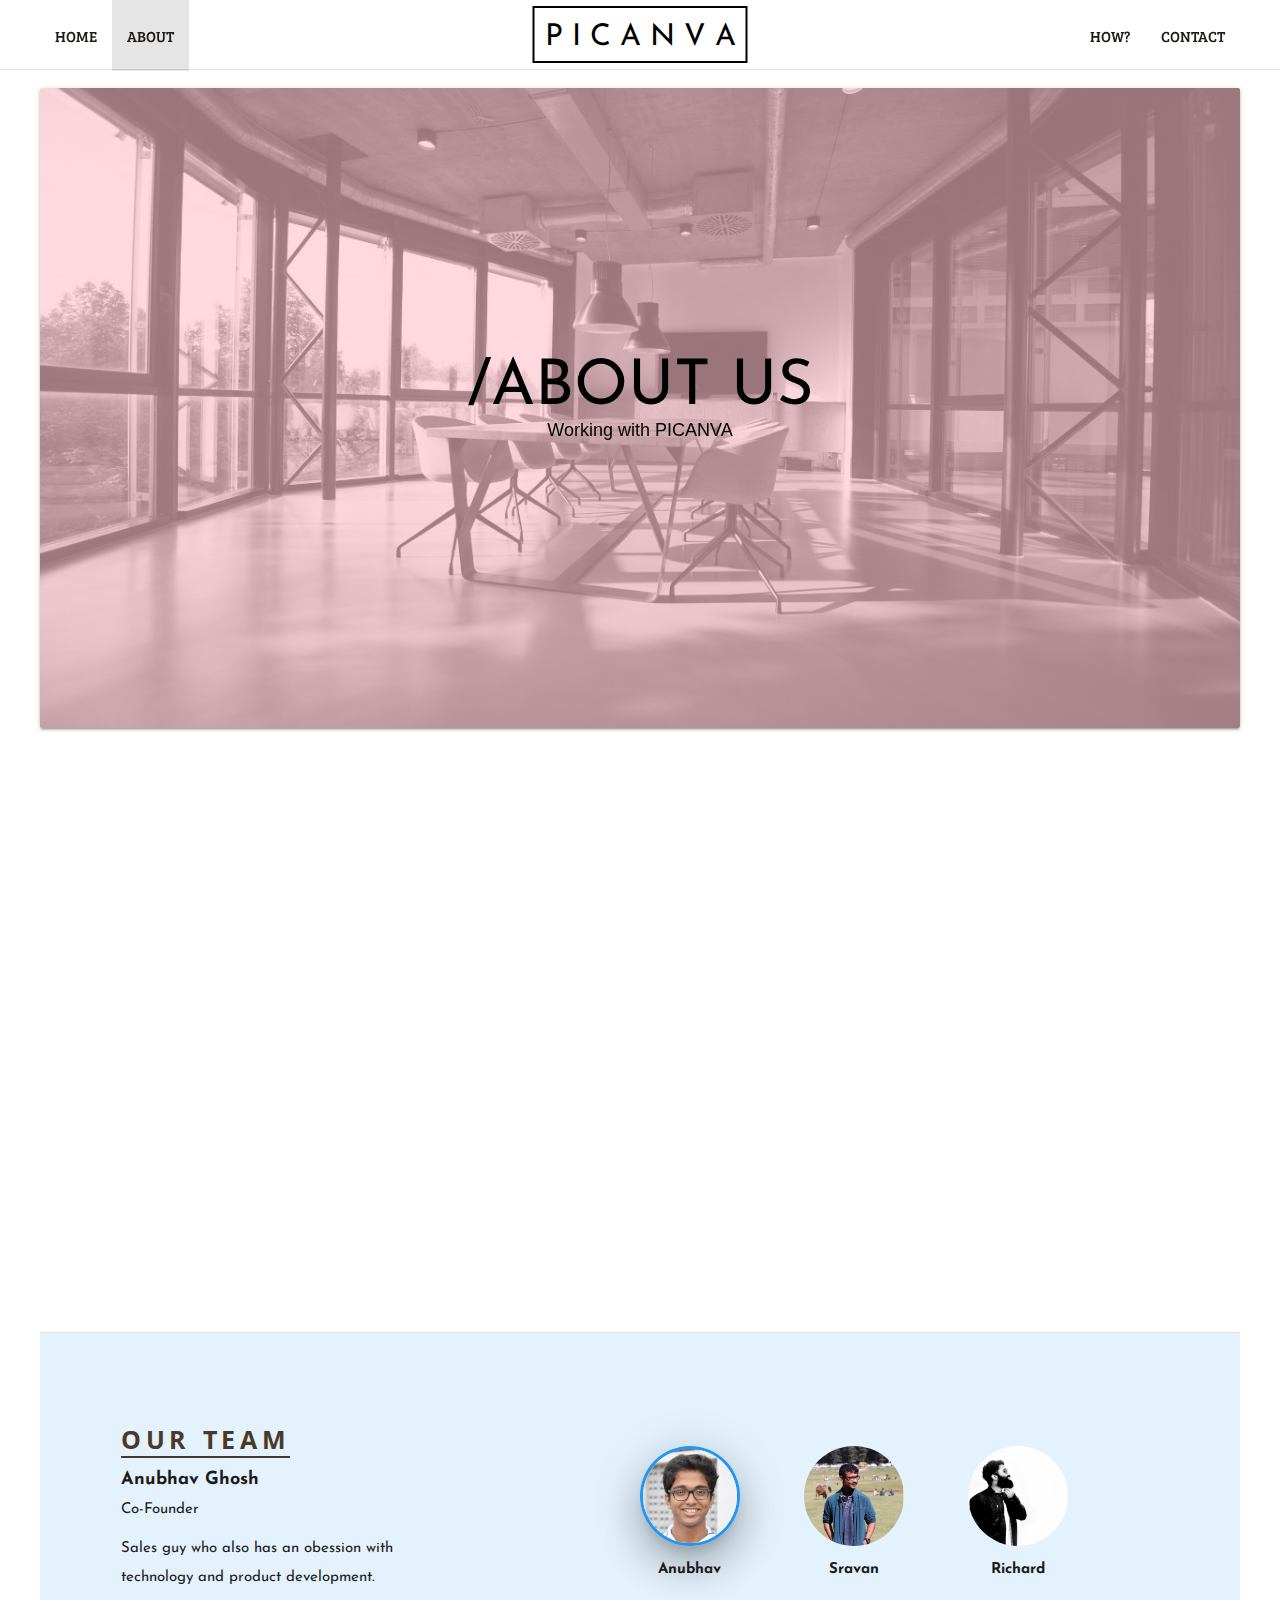
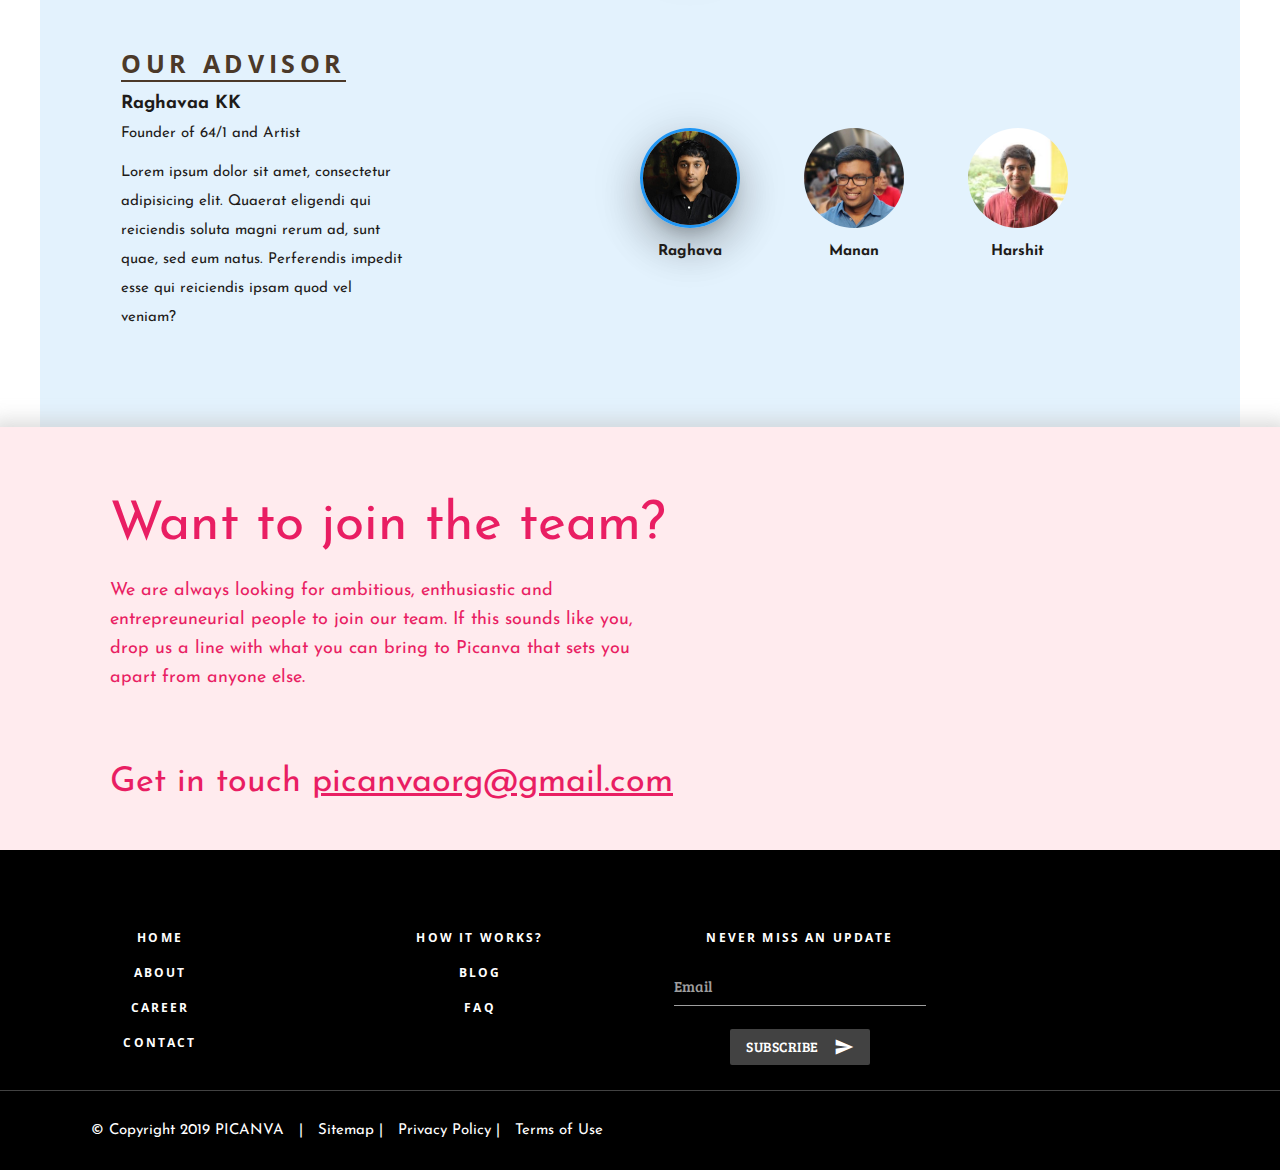
==== pages/about.html @ a0765863 "Ideas page updated" ====
<!DOCTYPE html>
<html>

<head>
    <meta charset="utf-8" />
    <meta http-equiv="X-UA-Compatible" content="IE=edge" />
    <title>P I C A N V A | About Us</title>
    <meta name="theme-color" content="#fff" />
    <meta name="viewport" content="width=device-width, initial-scale=1" />
    <script src="https://code.jquery.com/jquery-3.3.1.js"></script>
    <link rel="stylesheet" href="https://cdnjs.cloudflare.com/ajax/libs/materialize/1.0.0/css/materialize.min.css" />
    <link rel="stylesheet" href="../css/hover.css">
    <link rel="stylesheet" href="../css/about.css">
    <link rel="stylesheet" href="../main.css">
    <link rel="shortcut icon" href="../images/favicon.png" type="image/x-icon" />
    <link href="https://fonts.googleapis.com/icon?family=Material+Icons" rel="stylesheet" />
    <link rel="stylesheet" href="https://cdnjs.cloudflare.com/ajax/libs/font-awesome/4.7.0/css/font-awesome.min.css" />
    <link rel="stylesheet" href="https://use.fontawesome.com/releases/v5.5.0/css/all.css"
        integrity="sha384-B4dIYHKNBt8Bc12p+WXckhzcICo0wtJAoU8YZTY5qE0Id1GSseTk6S+L3BlXeVIU" crossorigin="anonymous" />
    <link
        href="https://fonts.googleapis.com/css?family=Josefin+Sans|Open+Sans|Bree+Serif|Roboto+Slab|Comfortaa|Abril+Fatface|bree"
        rel="stylesheet" />
    <link rel="stylesheet" href="../css/aos-master/dist/aos.css" />
</head>

<body>
    <!-- Navigation -->
    <div class="navbar-fixed">
        <nav class="frame-padding z-depth-0 white black-text">
            <div class="nav-wrapper">
                <a href="#!" class="brand-logo center jos-sans">P I C A N V A</a>
                <a href="#" data-target="slide-out" class="sidenav-trigger"><i
                        class="material-icons black-text">menu</i></a>
                <ul class="hide-on-med-and-down">
                    <li><a class="hvr-underline-from-left" href="../index.html">HOME</a></li>
                    <li class="active"><a class="hvr-underline-from-left" href="../pages/about.html">ABOUT</a></li>
                </ul>
                <ul class="hide-on-med-and-down right">
                    <li><a class="hvr-underline-from-left" href="./how.html">HOW?</a></li>
                    <li><a class="hvr-underline-from-left" href="../index.html#contact">CONTACT</a></li>
                </ul>
            </div>
        </nav>
    </div>

    <!-- Sidebar Nav -->
    <ul id="slide-out" class="sidenav">
        <li>
            <div class="section">
                <h6 style="border: 1px solid #000; width:fit-content; padding:1%; margin: 0 auto;">picanva</h6>
            </div>
        </li>
        <li><a href="../index.html">Home</a></li>
        <li>
            <div class="divider"></div>
        </li>
        <li><a href="../pages/about.html">About us</a></li>
        <li>
            <div class="divider"></div>
        </li>
        <li><a href="./how.html">How it works?</a></li>
        <li>
            <div class="divider"></div>
        </li>
        <li><a href="../index.html#contact">Contact</a></li>
        <li>
            <div class="divider"></div>
        </li>
        <div style="position: fixed; bottom: 7%; width: 100%" class="section">
            <div class="row" style="margin-bottom:0px;">
                <div class="col s3 m3 center">
                    <a href="https://www.facebook.com/picanva/" target="_blank" aria-label="Follow on Facebook">
                        <i class="fab fa-facebook-f"></i>
                    </a>
                </div>
                <div class="col s3 m3 center">
                    <a href="https://www.instagram.com/picanva/" target="_blank" aria-label="Follow on Instagram">
                        <i class="fab fa-instagram"></i>
                    </a>
                </div>
                <div class="col s3 m3 center">
                    <a href="https://www.linkedin.com/company/picanva" target="_blank" aria-label="Follow on LinkedIn">
                        <i class="fab fa-linkedin-in"></i>
                    </a>
                </div>
                <div class="col s3 m3 center">
                    <a href="https://twitter.com/picanvaorg" target="_blank" aria-label="Follow on Twitter">
                        <i class="fab fa-twitter"></i>
                    </a>
                </div>
            </div>
        </div>
    </ul>

    <!-- Social Links -->
    <div class="hide-on-med-and-down" id="page_share" style="opacity: 1;">
        <div class="social-links">
            <div class="inner">
                <a href="https://www.facebook.com/picanva/" target="_blank" aria-label="Follow on Facebook">
                    <i class="fab fa-facebook-f"></i>
                </a>
                <a href="https://www.instagram.com/picanva/" target="_blank" aria-label="Follow on Instagram">
                    <i class="fab fa-instagram"></i>
                </a>
                <a href="https://www.linkedin.com/company/picanva" target="_blank" aria-label="Follow on LinkedIn">
                    <i class="fab fa-linkedin-in"></i>
                </a>
                <a href="https://twitter.com/picanvaorg" target="_blank" aria-label="Follow on Twitter">
                    <i class="fab fa-twitter"></i>
                </a>
            </div>
        </div>
    </div>

    <div id="main">
        <!-- Main -->
        <div id="page-banner" class="frame-padding">
            <!-- Page Banner -->
            <div class="banner-inner">
                <div class="slider-container">
                    <div class="card carousel carousel-slider center">
                        <div id="slide-about" class="carousel-item red white-text" href="#one!">
                            <h1 class="jos-sans" style="color:#000;">/ABOUT US</h1>
                            <p><span class="jos-sans lato" style="color:#000;">Working with PICANVA</span></p>
                        </div>
                    </div>
                </div>
            </div>
        </div> <!-- Page banner end -->

        <!-- One -->
        <!-- <div class="frame-padding" id="one">
            <div class="section hide-on-small-only"></div>
            <div class="section hide-on-small-only"></div>
            <div class="row">
                <div data-aos="fade-up" class="col s12 m12 l6">
                    <h2 class="jos-sans hide-on-med-and-down">We create distinctive experience, using space as our
                        canvas.</h2>
                    <h4 class="jos-sans hide-on-large-only">We create distinctive experience, using space as our
                        canvas.</h4>
                </div>
                <div class="col s12 m12 l6 center">
                    <img data-aos="fade-right" src="../images/features/illustration.jpeg" alt="about"
                        class=" container card responsive-img">
                </div>
            </div>
            <div class="section"></div>
            <div class="section"></div>
            <div class="divider"></div>
        </div> -->

        <!-- Two -->
        <div class="frame-padding" id="two">
            <div class="section"></div>
            <div class="section hide-on-small-only"></div>
            <div class="section hide-on-small-only"></div>
            <div class="row valign-wrapper hide-on-med-and-down">
                <div data-aos="fade-up" class="col l6">
                    <div style="margin:50px;">
                        <h4 class="jos-sans">We create distinctive experience, using space as our canvas.</h4>
                        <p class="bree">Lorem ipsum dolor sit amet, consectetur adipisicing elit. Perspiciatis quas
                            consequuntur blanditiis aliquam autem, consequatur eos tempore porro, dicta animi dolorum
                            ratione maxime ipsa ut odit nihil doloremque fugit deserunt?</p>
                    </div>
                </div>
                <div class="col l6 center">
                    <img data-aos="fade-right" src="../images/features/wallart.png" alt="about"
                        class="card container responsive-img">
                </div>
            </div>
            <div class="row hide-on-large-only">
                <div data-aos="fade-up" class="col l6">
                    <div style="margin:20px;">
                        <h4 class="jos-sans">We create distinctive experience, using space as our canvas.</h4>
                        <p class="bree">Lorem ipsum dolor sit amet, consectetur adipisicing elit. Perspiciatis quas
                            consequuntur blanditiis aliquam autem, consequatur eos tempore porro, dicta animi dolorum
                            ratione maxime ipsa ut odit nihil doloremque fugit deserunt?</p>
                    </div>
                </div>
                <div class="col l6 center">
                    <img data-aos="fade-right" src="../images/features/wallart.png" alt="about"
                        class="card container responsive-img">
                </div>
            </div>
            <div class="section"></div>
            <div class="section"></div>
            <div class="divider"></div>
        </div>

        <!-- Three -->
        <div class="frame-padding" id="three">
            <div class="blue lighten-5">
                <div class="section"></div>
                <div class="section hide-on-small-only"></div>
                <div class="section hide-on-small-only"></div>
                <!-- Row content -->
                <div class="row hide-on-med-and-down valign-wrapper">
                    <!-- Large screens -->
                    <div class="col l4 info">
                        <h5 id="leader"><span>Our Team</span></h5>
                        <!-- Anubhav -->
                        <div id="team-1" class="section">
                            <p id="name">Anubhav Ghosh</p>
                            <p id="desg">Co-Founder</p>
                            <p id="intro">Sales guy who also has an obession with technology and product development.
                            </p>
                        </div>
                        <!-- Sravan -->
                        <div id="team-2" class="section d-none">
                            <p id="name">Sravan Sridhar</p>
                            <p id="desg">Co-Founder</p>
                            <p id="intro">Operations head during the day, photographer by night. </p>
                        </div>
                        <!-- Richard -->
                        <div id="team-3" class="section d-none">
                            <p id="name">Richard Christopher</p>
                            <p id="desg">Art Consultant</p>
                            <p id="intro">Fundraiser, morale keeper and day to day organisation manager.</p>
                        </div>
                    </div>
                    <div class="col l8">
                        <div class="valign-wrapper container">
                            <div id="team1" class="center-align profile-pic">
                                <img src="../images/team/Anubhav.jpg" class="responsive-img circle z-depth-5 border-grn"
                                    alt="">
                                <p class="name-sm">Anubhav</p>
                            </div>
                            <div id="team2" class="center-align profile-pic">
                                <img src="../images/team/Sravan.png" class="responsive-img circle" alt="">
                                <p class="name-sm">Sravan</p>
                            </div>
                            <div id="team3" class="center-align profile-pic">
                                <img src="../images/team/team3.jpeg" class="responsive-img circle" alt="">
                                <p class="name-sm">Richard</p>
                            </div>
                        </div>
                    </div>
                </div> <!-- Large screens end -->
                <!-- Row ends -->
                <div class="row hide-on-large-only">
                    <!-- Medium & down screens -->
                    <div class="col s12 center">
                        <div id="pic-div" class="valign-wrapper">
                            <div id="team1" class="center-align profile-pic">
                                <img src="../images/team/Anubhav.jpg" class="responsive-img circle z-depth-5 border-grn"
                                    alt="">
                                <p class="name-sm">Anubhav</p>
                            </div>
                            <div id="team2" class="center-align profile-pic">
                                <img src="../images/team/Sravan.png" class="responsive-img circle" alt="">
                                <p class="name-sm">Sravan</p>
                            </div>
                            <div id="team3" class="center-align profile-pic">
                                <img src="../images/team/team3.jpeg" class="responsive-img circle" alt="">
                                <p class="name-sm">Richard</p>
                            </div>
                        </div>
                    </div>
                    <div class="col s12 center">
                        <div class="section"></div>
                        <h5 id="leader"><span>Our Team</span></h5>
                        <div id="team-1" class="section">
                            <p id="name">Anubhav Ghosh</p>
                            <p id="desg">Co-Founder</p>
                            <p id="intro">Fundraiser, morale keeper and day to day organisation manager.</p>
                        </div>
                        <!-- Sravan -->
                        <div id="team-2" class="section d-none">
                            <p id="name">Sravan Sridhar</p>
                            <p id="desg">Co-Founder</p>
                            <p id="intro">Fundraiser, morale keeper and day to day organisation manager.</p>
                        </div>
                        <!-- Richard -->
                        <div id="team-3" class="section d-none">
                            <p id="name">Richard</p>
                            <p id="desg">Art Consultant</p>
                            <p id="intro">Fundraiser, morale keeper and day to day organisation manager.</p>
                        </div>
                    </div>
                </div> <!-- Medium & down screens end -->
                <!-- Row end -->
            </div>
        </div>

        <!-- Four -->
        <div class="frame-padding" id="four">
            <div class="blue lighten-5">
                <!-- Row content -->
                <div class="row hide-on-med-and-down valign-wrapper">
                    <!-- Large screens -->
                    <div class="col l4 info">
                        <h5 id="leader"><span>Our Advisor</span></h5>
                        <!-- Raghavaa -->
                        <div id="adv-1" class="section">
                            <p id="name">Raghavaa KK</p>
                            <p id="desg">Founder of 64/1 and Artist</p>
                            <p id="intro">Lorem ipsum dolor sit amet, consectetur adipisicing elit. Quaerat eligendi
                                qui
                                reiciendis soluta magni rerum ad, sunt quae, sed eum natus. Perferendis impedit esse
                                qui
                                reiciendis ipsam quod vel veniam?</p>
                        </div>
                        <!-- Sravan -->
                        <div id="adv-2" class="section d-none">
                            <p id="name">Manan Maheshwari</p>
                            <p id="desg">Serial Entrepreneur & Founder of Gifkeys</p>
                            <p id="intro">Lorem ipsum dolor sit amet, consectetur adipisicing elit. Quaerat eligendi
                                qui
                                reiciendis soluta magni rerum ad, sunt quae, sed eum natus. Perferendis impedit esse
                                qui
                                reiciendis ipsam quod vel veniam?</p>
                        </div>
                        <!-- Harshit -->
                        <div id="adv-3" class="section d-none">
                            <p id="name">Harshit Agrawal</p>
                            <p id="desg">Cyborg Artist</p>
                            <p id="intro">Lorem ipsum dolor sit amet, consectetur adipisicing elit. Quaerat eligendi
                                qui
                                reiciendis soluta magni rerum ad, sunt quae, sed eum natus. Perferendis impedit esse
                                qui
                                reiciendis ipsam quod vel veniam?</p>
                        </div>
                    </div>
                    <div class="col l8">
                        <div class="valign-wrapper container">
                            <div id="adv1" class="center-align profile-pic">
                                <img src="../images/team/advisor1.jpg"
                                    class="responsive-img circle z-depth-5 border-grn" alt="">
                                <p class="name-sm">Raghava</p>
                            </div>
                            <div id="adv2" class="center-align profile-pic">
                                <img src="../images/team/advisor2.jpeg" class="responsive-img circle" alt="">
                                <p class="name-sm">Manan</p>
                            </div>
                            <div id="adv3" class="center-align profile-pic">
                                <img src="../images/team/advisor3.jpg" class="responsive-img circle" alt="">
                                <p class="name-sm">Harshit</p>
                            </div>
                        </div>
                    </div>
                </div> <!-- Large screens end -->

                <div class="row hide-on-large-only">
                    <!-- Medium & down screens -->
                    <div class="col s12 center">
                        <div id="pic-div" class="valign-wrapper">
                            <div id="adv1" class="center-align profile-pic">
                                <img src="../images/team/advisor1.jpg"
                                    class="responsive-img circle z-depth-5 border-grn" alt="">
                                <p class="name-sm">Raghava</p>
                            </div>
                            <div id="adv2" class="center-align profile-pic">
                                <img src="../images/team/advisor2.jpeg" class="responsive-img circle" alt="">
                                <p class="name-sm">Manan</p>
                            </div>
                            <div id="adv3" class="center-align profile-pic">
                                <img src="../images/team/advisor3.jpg" class="responsive-img circle" alt="">
                                <p class="name-sm">Harshit</p>
                            </div>
                        </div>
                    </div>
                    <div class="col s12 center">
                        <h5 id="leader"><span>Our Advisor</span></h5>
                        <div class="section"></div>
                        <div id="adv-1" class="section">
                            <p id="name">Raghava KK</p>
                            <p id="desg">Founder of 64/1 and Artist</p>
                            <p id="intro">Lorem ipsum dolor sit amet, consectetur adipisicing elit. Quaerat eligendi
                                qui
                                reiciendis soluta magni rerum ad, sunt quae, sed eum natus. Perferendis impedit esse
                                qui
                                reiciendis ipsam quod vel veniam?</p>
                        </div>
                        <!-- Sravan -->
                        <div id="adv-2" class="section d-none">
                            <p id="name">Manan Maheshwari</p>
                            <p id="desg">Serial Entrepreneur & Founder of Gifkeys</p>
                            <p id="intro">Lorem ipsum dolor sit amet, consectetur adipisicing elit. Quaerat eligendi
                                qui
                                reiciendis soluta magni rerum ad, sunt quae, sed eum natus. Perferendis impedit esse
                                qui
                                reiciendis ipsam quod vel veniam?</p>
                        </div>
                        <!-- Harshit -->
                        <div id="adv-3" class="section d-none">
                            <p id="name">Harshit Agrawal</p>
                            <p id="desg">Cyborg Artist</p>
                            <p id="intro">Lorem ipsum dolor sit amet, consectetur adipisicing elit. Quaerat eligendi
                                qui
                                reiciendis soluta magni rerum ad, sunt quae, sed eum natus. Perferendis impedit esse
                                qui
                                reiciendis ipsam quod vel veniam?</p>
                        </div>
                    </div>
                </div> <!-- Medium & down screens end -->
                <!-- Row end -->
                <div class="section"></div>
                <div class="section"></div>
            </div>
        </div>

        <!-- Five -->
        <div class="red lighten-5 pink-text" id="five">
            <h2 class="jos-sans">Want to join the team?</h2>
            <p class="jos-sans pink-text">We are always looking for ambitious, enthusiastic and
                entrepreuneurial people to join
                our team. If this sounds like you, drop us a line with what you can bring to Picanva that sets you
                apart
                from anyone else.</p>
            <div class="section"></div>
            <h4 class="jos-sans">Get in touch <span style="text-decoration:underline;"><a class="pink-text"
                        href="mailto:picanvaorg@gmail.com">picanvaorg@gmail.com</a></span>
            </h4>
        </div>

    </div> <!-- Main block end-->

    <!-- Footer -->
    <div class="section black"></div>
    <div class="section black"></div>
    <div id="footer" class="valign-wrapper black">
        <div class="row" style="width: 100%;">
            <div class="col s12 m12 l3 center-align">
                <a href="#">
                    <h6>Home</h6>
                </a>
                <a href="./about.html">
                    <h6>About</h6>
                </a>
                <a href="#">
                    <h6>Career</h6>
                </a>
                <a href="../index.html#contact">
                    <h6>Contact</h6>
                </a>
                <div class="divider hide-on-large-only grey darken-3"></div>
            </div>
            <div class="col s12 m12 l3 center-align container">
                <a href="#">
                    <h6>How it works?</h6>
                </a>
                <a href="#">
                    <h6>Blog</h6>
                </a>
                <a href="../pages/faq.html">
                    <h6>FAQ</h6>
                </a>
                <div class="divider hide-on-large-only grey darken-3"></div>
            </div>
            <div class="col s12 m12 l3 center-align">
                <h6 style="margin-bottom:0;">Never miss an update</h6>
                <form id="contactFrom" class="col s12">
                    <div class="input-field col s12 m12 l12">
                        <input id="sub" type="email" class="validate bree white-text" />
                        <label class="bree" for="sub">Email</label>
                    </div>
                    <div class="center-align">
                        <button class="btn waves-effect grey darken-3 waves-light bree" type="submit" name="action">
                            Subscribe
                            <i class="material-icons right">send</i>
                        </button>
                    </div>
                </form>
            </div>
            <div class="col s12 m12 l3 center-align">
                <div class="section hide-on-large-only">
                    <div class="divider grey darken-3"></div>
                </div>
                <div class="f-social-links hide-on-med-and-down" style="margin: 15px;">
                    <a href="https://www.facebook.com/picanva/" target="_blank" aria-label="Follow on Facebook">
                        <i class="fab fa-facebook-f"></i>
                    </a>
                    <br>
                    <a href="https://www.instagram.com/picanva/" target="_blank" aria-label="Follow on Instagram">
                        <i class="fab fa-instagram"></i>
                    </a>
                    <br>
                    <a href="https://www.linkedin.com/company/picanva" target="_blank" aria-label="Follow on LinkedIn">
                        <i class="fab fa-linkedin-in"></i>
                    </a>
                    <br>
                    <a href="https://twitter.com/picanvaorg" target="_blank" aria-label="Follow on Twitter">
                        <i class="fab fa-twitter"></i>
                    </a>
                </div>
                <div class="f-social-links hide-on-large-only">
                    <div class="row" style="margin-bottom:0px;">
                        <div class="col s3 m3">
                            <a href="https://www.facebook.com/picanva/" target="_blank" aria-label="Follow on Facebook">
                                <i class="fab fa-facebook-f"></i>
                            </a>
                        </div>
                        <div class="col s3 m3">
                            <a href="https://www.instagram.com/picanva/" target="_blank"
                                aria-label="Follow on Instagram">
                                <i class="fab fa-instagram"></i>
                            </a>
                        </div>
                        <div class="col s3 m3">
                            <a href="https://www.linkedin.com/company/picanva" target="_blank"
                                aria-label="Follow on LinkedIn">
                                <i class="fab fa-linkedin-in"></i>
                            </a>
                        </div>
                        <div class="col s3 m3">
                            <a href="https://twitter.com/picanvaorg" target="_blank" aria-label="Follow on Twitter">
                                <i class="fab fa-twitter"></i>
                            </a>
                        </div>
                    </div>
                </div>
            </div>
        </div>
    </div>
    <!-- Copyright banner -->
    <div class="hide-on-med-and-down">
        <div class="divider grey darken-3"></div>
        <div style="margin:0; padding: 10px 80px;" class="row black">
            <div class="col s12 m12 l12">
                <p class="jos-sans white-text">&copy; Copyright 2019 PICANVA &nbsp; | &nbsp; Sitemap | &nbsp;
                    Privacy
                    Policy
                    |
                    &nbsp;
                    Terms of Use</p>
            </div>
        </div>
    </div>
    <div class="hide-on-large-only">
        <div class="divider grey darken-3"></div>
        <div style="margin:0; padding: 10px 10px;" class="row black">
            <div class="col s12 m12 l12">
                <p class="jos-sans white-text">&copy; Copyright 2019 PICANVA <br> Sitemap | &nbsp; Privacy Policy
                    |
                    &nbsp;
                    Terms of Use</p>
            </div>
        </div>
    </div>

    <!-- JS -->
    <script src="https://cdnjs.cloudflare.com/ajax/libs/materialize/1.0.0/js/materialize.min.js"></script>
    <script src="../css/aos-master/dist/aos.js"></script>
    <script src="../main.js"></script>
    <script src="../js/about.js"></script>
</body>

</html>
---- css/about.css ----
h5 {
  color: #4b3929;
  letter-spacing: .1875em;
  line-height: 1.5px;
  margin-bottom: 10px;
  text-transform: uppercase;
  font-family: Open Sans, sans-serif;
  font-style: normal;
  font-weight: 700;
}

.border-grn {
  border: 3px solid #2196f3;
  transition: 0.15s ease-in;
}

#page-banner p {
  position: relative;
  font-size: 18px;
  top: 30%;
  color: #fff;
}

#slide-one {
  background-image: linear-gradient(#1b27afb7, #1b27afb7), url(../images/slides/img1.png);
  background-size: cover;
  background-position: center center;
}

/* Footer */
#footer {
  /* height: 50px; */
  margin: 0;
}

#footer h6 {
  color: white;
  margin: 20px 0;
}

.f-social-links i {
  color: white;
  margin: 10px 0;
}

/* One */

#one img {
  margin: 0;
  width: 85%;
}

#one h2,
#one h4 {
  margin: 50px;
}

/* Two */

#two img {
  margin: 0;
  width: 60%;
}

#two p {
  width: 70%;
  word-wrap: normal;
}

@media only screen and (max-width: 768px) {
  #two p {
    margin: 15px;
    width: 90%;
  }

}

/* Three */
#three p {
  font-family: 'Josefin Sans';
  margin: 0;
}

#three .row {
  margin-bottom: 0 !important;
  padding-bottom: 40px;
}

@media only screen and (max-width: 768px) {
  .info {
    margin-left: auto !important;
  }

  #intro {
    margin: auto !important;
    width: 90% !important;
  }
}

#leader span {
  border-bottom: 2px solid #4b3929;
}

.info {
  margin-left: 70px !important;
}

#name {
  font-size: 18px;
  font-weight: 700;
}

.name-sm {
  font-weight: 700;
}

#intro {
  width: 80%;
  margin-top: 10px !important;
}

.profile-pic {
  margin: 10px 2em;
}

.profile-pic img {
  width: 100px;
}

#pic-div {
  flex-wrap: wrap;
}

@media only screen and (max-width: 768px) {
  .profile-pic {
    width: 80px;
    margin: 10px 25px;
  }
}

.d-none {
  display: none;
}

.d-block {
  display: block;
}

/* Four */
#four p {
  font-family: 'Josefin Sans';
  margin: 0;
}

/* Five */
#five {
  padding: 35px 110px;
  box-shadow: 0px 5px 20px 10px rgba(197, 197, 197, 0.685);
}

#five p {
  width: 50%;
  font-size: 18px;
}

@media only screen and (max-width:768px) {
  #five {
    padding: 35px 10%;
  }

  #five p {
    width: 90%
  }
}
---- main.css ----
html {
  font-family: sans-serif;
}

body {
  margin: 0;
  background-color: #fff;
  color: #1e1b19;
  font-size: 16px;
  font-family: Helvetica, Arial, sans-serif;
  line-height: 29px;
  overflow-x: hidden;
  overflow-y: scroll;
  scroll-behavior: smooth;
}

.jos-sans {
  font-family: 'Josefin Sans';
}

.lato {
 font-family: 'Lato', sans-serif;
}

.bree {
  font-family: 'Bree Serif';
}

.mx-auto {
  margin: 0 auto;
}

.mg-10 {
  margin: 0px 2.5%;
  margin-left: 2.5% !important;
}

input[type=number]::-webkit-inner-spin-button,
input[type=number]::-webkit-outer-spin-button {
  -webkit-appearance: none;
  -moz-appearance: none;
  appearance: none;
  margin: 0;
}

@media only screen and (max-width: 600px) {
  .mg-10 {
    margin: 2%;
    margin-left: auto !important;
  }
}

/* Scroll Bar */
/* width */
::-webkit-scrollbar {
  width: 5px;
}

/* Track */
::-webkit-scrollbar-track {
  box-shadow: inset 0 0 5px #acacac;
  border-radius: 10px;
}

/* Handle */
::-webkit-scrollbar-thumb {
  background: rgba(0, 0, 0, 0.507);
  border-radius: 10px;
}

li,
p {
  color: #1e1b19;
  font-size: 15px;
  letter-spacing: normal;
}

h6 {
  color: #4b3929;
  font-size: 11.5px;
  letter-spacing: .1875em;
  line-height: normal;
  margin-bottom: 10px;
  text-transform: uppercase;
  font-family: Open Sans, sans-serif;
  font-style: normal;
  font-weight: 700;
}


.frame-padding {
  padding-left: 40px;
  padding-right: 40px;
}

@media only screen and (max-width: 768px) {
  .frame-padding {
    padding-left: 0;
    padding-right: 0;
  }

  .mg-10 {
    margin: 1%;
  }

  .features .col.m6 {
    width: 48%;
  }

}

.navbar-fixed {
  height: 70px;
}

nav {
  height: 70px;
  line-height: 70px;
  border-bottom: 1px solid rgba(202, 202, 202, 0.521);
}

nav .brand-logo {
  color: black;
  border: 2px solid #000;
  padding: 0 10px;
  height: 57px;
  margin-top: 6px;
  line-height: 60px;
  font-size: 2rem;
}

nav .sidenav-trigger,
nav .sidenav-trigger i {
  height: 70px;
  line-height: 70px;
}

nav ul a {
  color: #1e1b19;
  font-family: 'Bree Serif';
}

#page_share {
  -ms-transform: translateY(-50%);
  -webkit-transform: translateY(-50%);
  left: 0;
  position: fixed;
  top: 50%;
  transform: translateY(-50%);
  visibility: visible;
  width: 40px;
  z-index: 7;
}

#page_share .social-links {
  position: relative;
  height: 100%;
}

#page_share .social-links .inner {
  -ms-flex-direction: column;
  -webkit-box-direction: normal;
  -webkit-box-orient: vertical;
  -webkit-flex-direction: column;
  flex-direction: column;
  margin: 0;
  width: 40px;
  display: inline-flex;
}

.social-links a {
  -webkit-transition: color .2s ease-in;
  display: -webkit-box;
  display: -webkit-flex;
  display: -ms-flexbox;
  display: flex;
  margin: 0 2px;
  padding: 10px;
  transition: color .2s ease-in;
  text-decoration: none;
  background: transparent;
  color: rgba(75, 57, 41, 0.76);
}

#main {
  padding-top: 70px;
  margin-top: -70px;
  overflow: hidden;
}

#page-banner {
  margin-top: -70px;
  padding-top: 80px;
  height: 760px;
  padding-bottom: 40px;
}

#page-banner h1 {
  position: relative;
  top: 35%;
}

#page-banner h4 {
  position: relative;
  top: 30%;
}

.carousel {
  height: 100% !important;
}

.banner-inner {
  width: 100%;
  position: relative;
  height: 100%;
}

.slider-container {
  height: 100%;
  position: absolute;
  text-align: center;
  width: 100%;
}

#slide-one {
  background-image: linear-gradient(#1b27afb7, #1b27afb7), url(images/slides/img1.png);
  background-size: cover;
  background-position: center center;
}
#slide-about {
  background-image: linear-gradient(rgba(255, 192, 203, 0.603), rgba(255, 192, 203, 0.603)), url(images/slides/img1.png);
  background-size: cover;
  background-position: center center;
}

#slide-two {
  background-image: linear-gradient(rgba(227, 242, 253, 0.616), rgba(227, 242, 253, 0.596)), url(images/slides/img2.png);
  background-size: cover;
  background-position: center center;
}

#slide-three {
  background-image: linear-gradient(#1b27afb7, #1b27afb7), url(images/slides/img3.png);
  background-size: cover;
  background-position: center center;
}

#slide-four {
  background-image: linear-gradient(#1b27afb7, #1b27afb7), url(images/slides/img4.png);
  background-size: cover;
  background-position: center center;
}

/* About */
#about p {
  margin: 35px;
  width: 70%;
  word-wrap: wrap;
}

@media only screen and (max-width: 768px) {
  #about p {
    margin: 35px;
    width: 80%;
  }

  #about h6 {
    text-align: center;
  }
}

#about h5 {
  margin-left: 10px;
}

/* services */
.features {
  height: 32em;
}

.features h3 {
  position: relative;
  top: 4.5em;
  color: white;
}

.features span {
  text-decoration: overline;
}

.features div {
  padding: 0 2%;
}

.features .col.l3 {
  width: 20%;
}

#f-one {
  background-image: linear-gradient(to right bottom, #000000c4, #000000c4),
    url(images/features/wallart_1.png);
  background-size: cover;
  background-position: center center;
  height: 90%;
}

#f-two {
  background-image: linear-gradient(to right bottom, #000000c4, #000000c4),
    url(images/features/canvasart.png);
  background-size: cover;
  background-position: center center;
  height: 90%;
}

#f-three {
  background-image: linear-gradient(to right bottom, #000000c4, #000000c4),
    url(images/features/sculpture.jpeg);
  background-size: cover;
  background-position: center center;
  height: 90%;
}

#f-four {
  background-image: linear-gradient(to right bottom, #000000c4, #000000c4),
    url(images/features/illustration.png);
  background-size: cover;
  background-position: center center;
  height: 90%;
}

/* Blog section */
#blog .divider {
  margin: 2% 0;
}

.blog-info {
  margin: 0;
  color: #777;
  width: 100%;
}

#blog img {
  height: 14em;
  width: 19em;
  padding: 2%;
}

#blog .col {
  padding: 0 1.75rem;
}

#blog-text {
  margin: 2% 4%;
  font-family: 'Josefin Sans';
}

.blog-title {
  white-space: nowrap;
  overflow: hidden;
  text-overflow: ellipsis;
  font-size: 20px;
}

@media only screen and (max-width: 768px) {
  #blog {
    text-align: center;
  }

  #blog img {
    height: 250px;
    width: 350px;
  }

  #blog-text {
    font-family: 'Josefin Sans';
  }

  #contact h5 {
    margin: 0 auto !important;
  }

  #contact form {
    margin: 0 25px;
  }
}

#contact h5 {
  margin: 0 20px;
  width: 70%;
}

/* News Section */
#new-section {
  margin: 0 !important;
}

#news-section img {
  margin: 0;
  padding: 30px 40px;
}

/* Footer */
#footer {
  /* height: 50px; */
  margin: 0;
}

#footer h6 {
  color: white;
  margin: 20px 0;
}

.f-social-links i {
  color: white;
  margin: 10px 0;
}
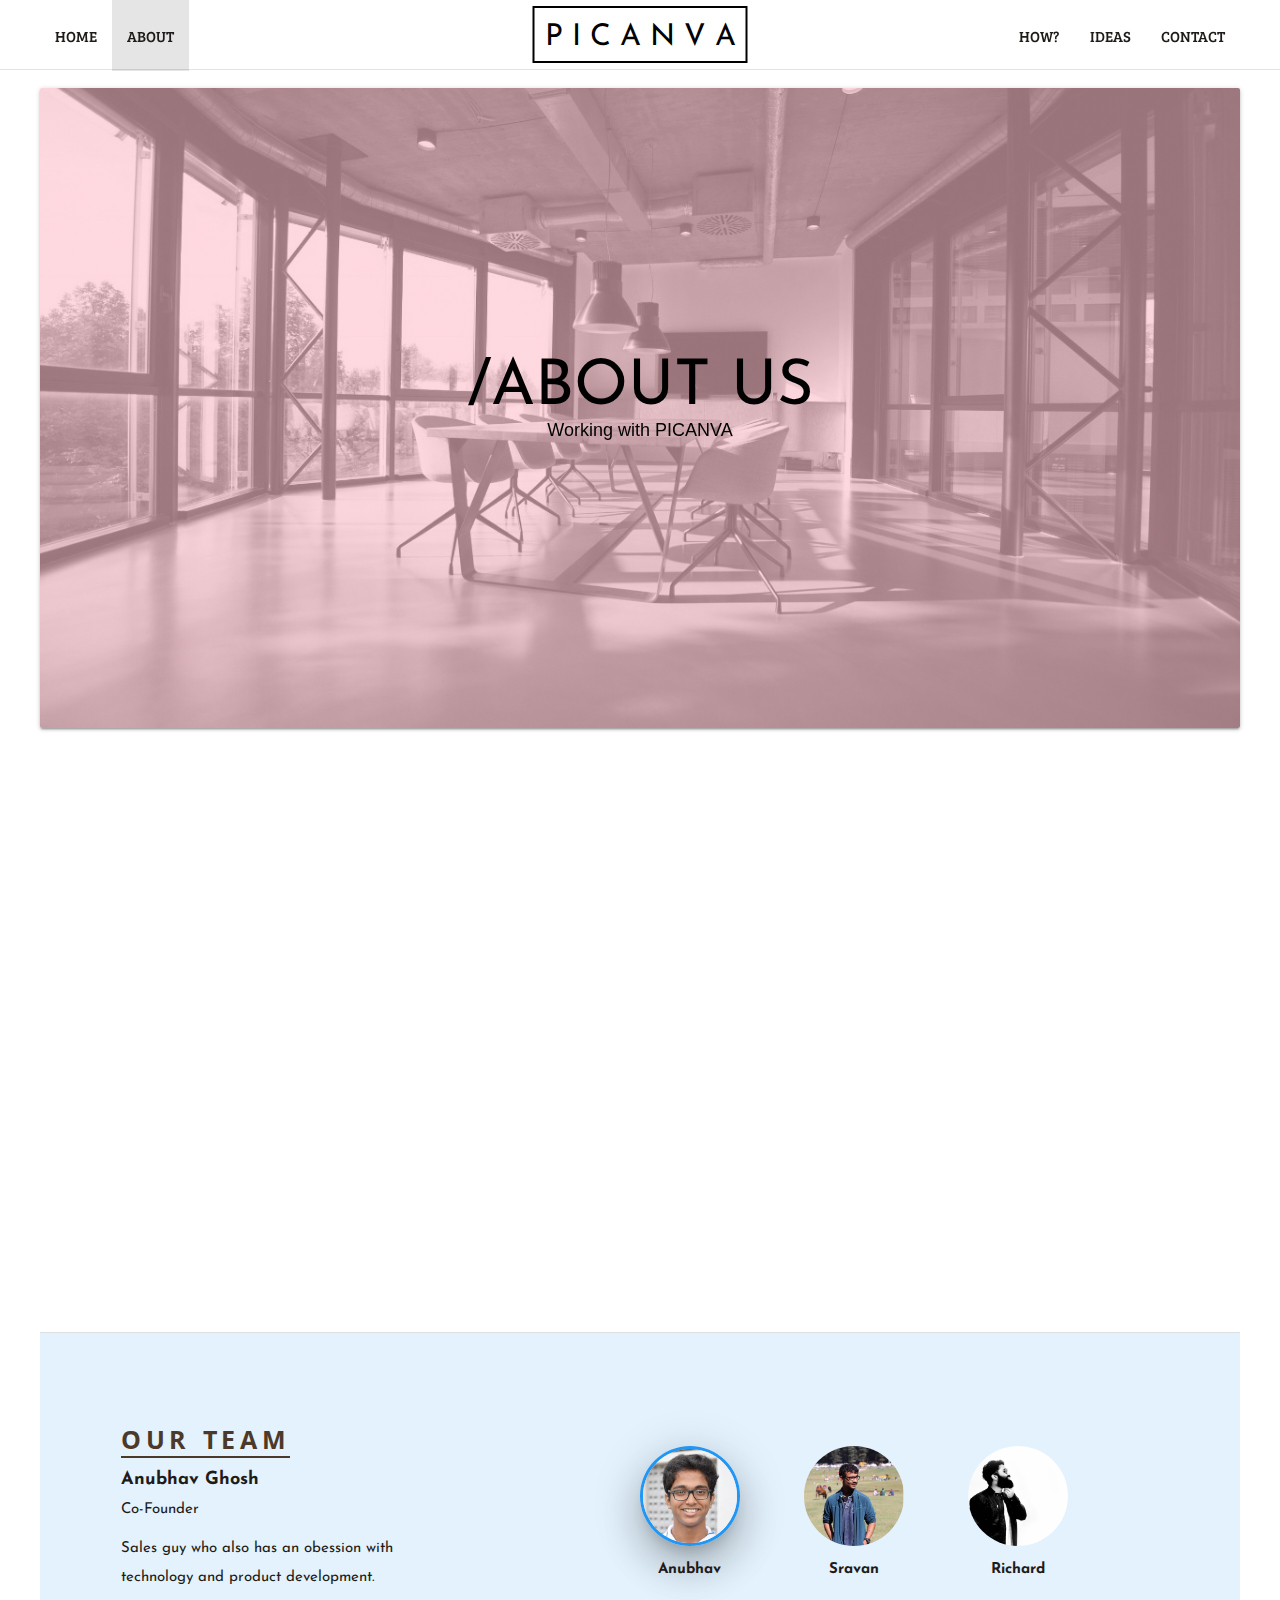
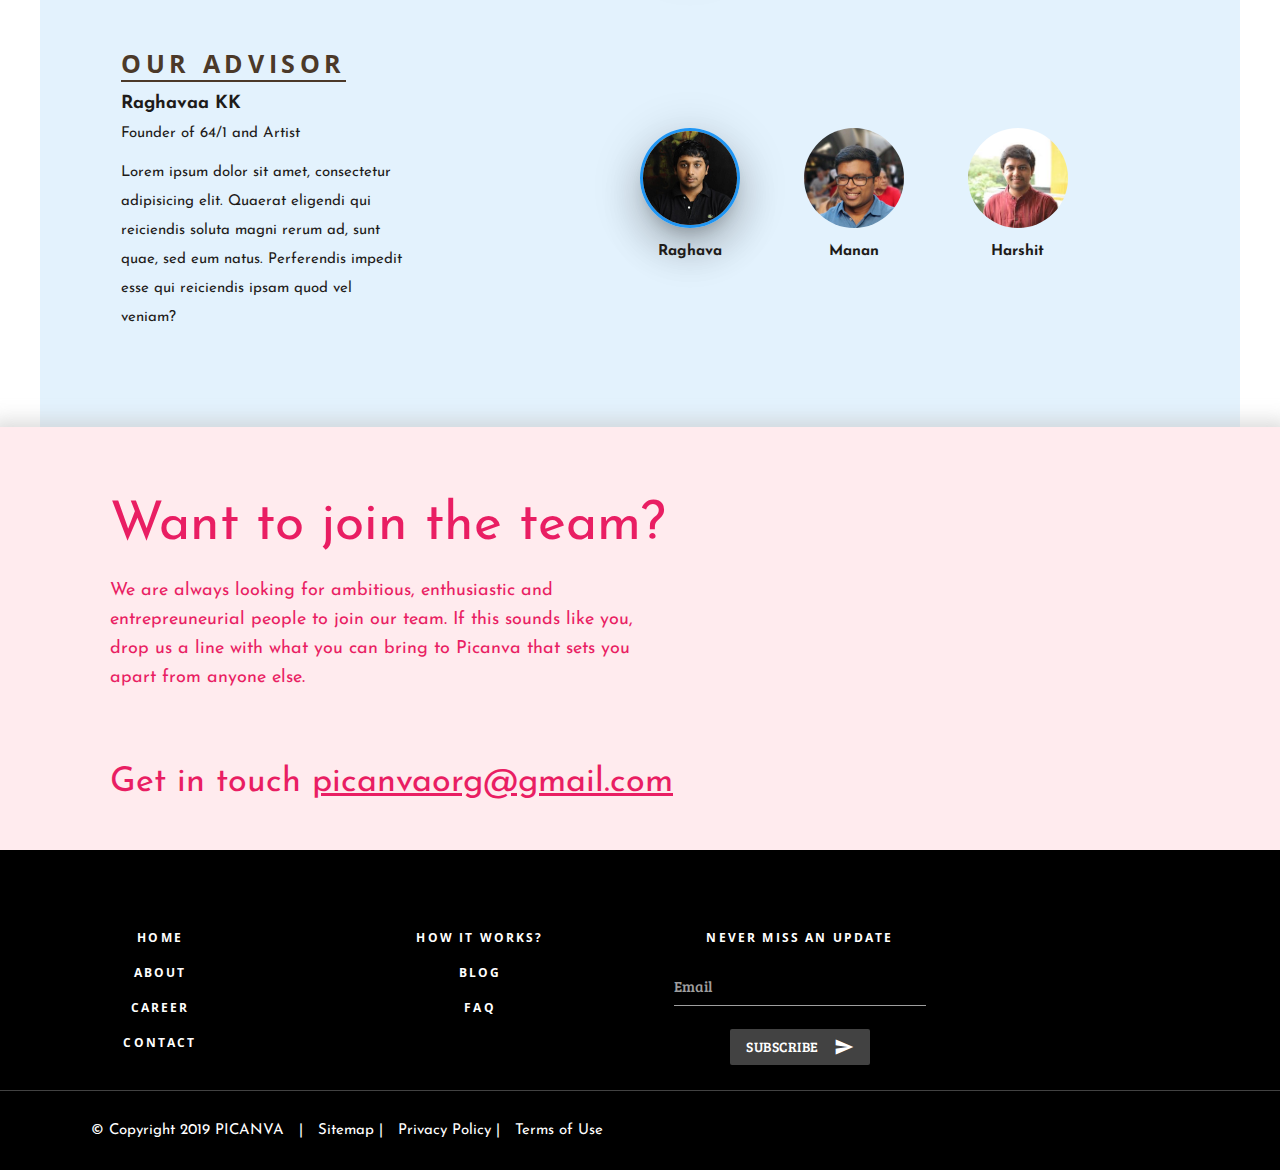
==== commit 214d93e5: "linking to ideas page" ====
--- a/pages/about.html
+++ b/pages/about.html
@@ -37,6 +37,7 @@
                 </ul>
                 <ul class="hide-on-med-and-down right">
                     <li><a class="hvr-underline-from-left" href="./how.html">HOW?</a></li>
+                    <li><a class="hvr-underline-from-left" href="./pages/ideas.html">IDEAS</a></li>
                     <li><a class="hvr-underline-from-left" href="../index.html#contact">CONTACT</a></li>
                 </ul>
             </div>
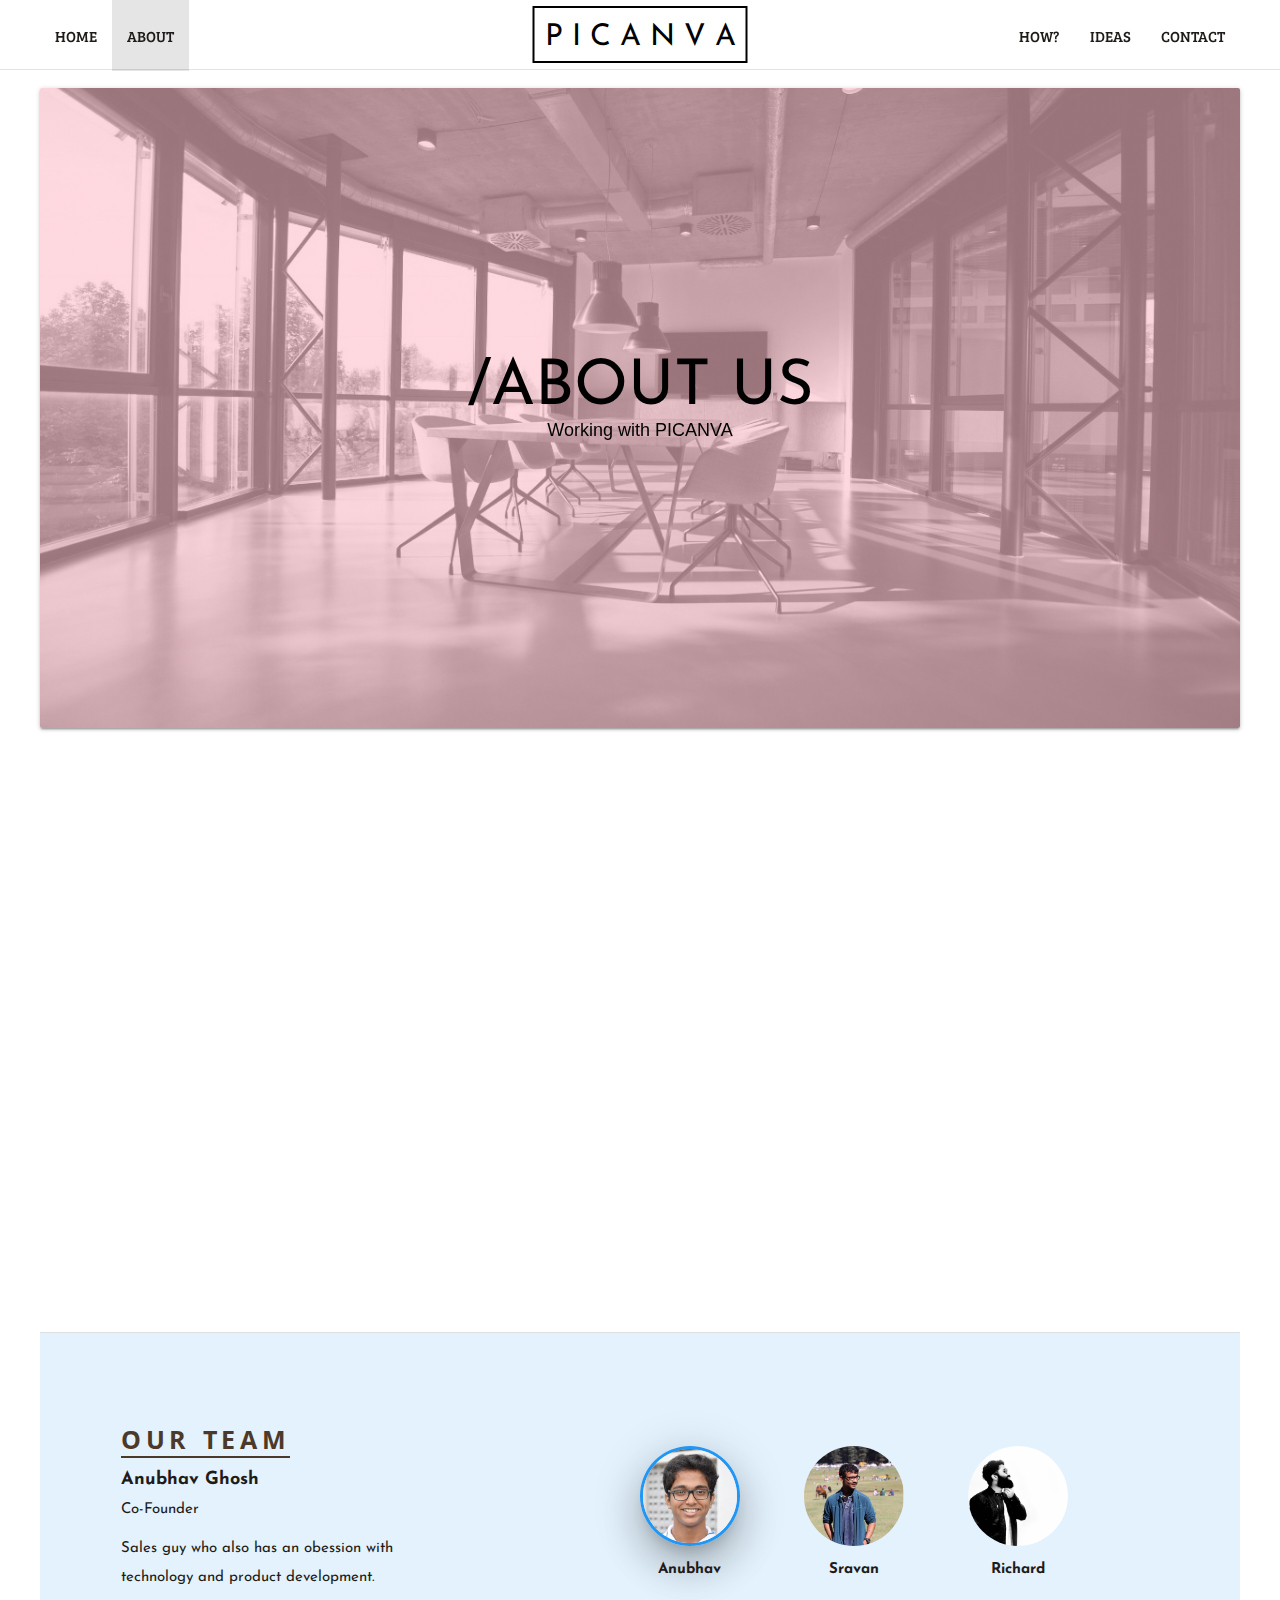
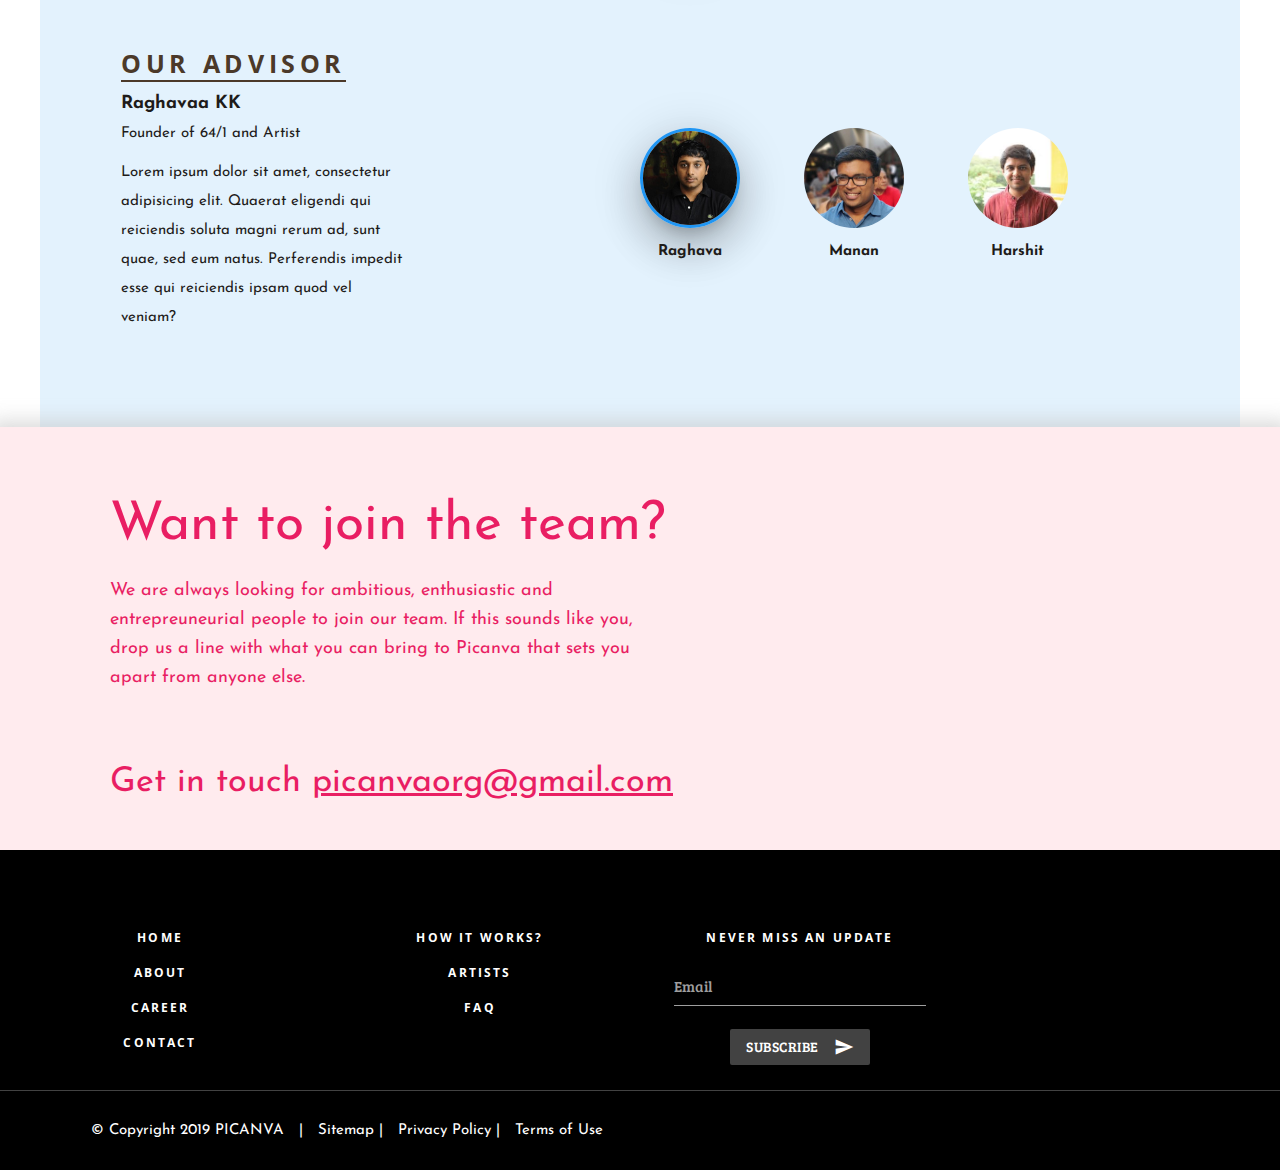
==== commit 5e86b038: "Broken links fixes" ====
--- a/pages/about.html
+++ b/pages/about.html
@@ -63,6 +63,10 @@
         <li>
             <div class="divider"></div>
         </li>
+        <li><a href="./ideas.html">Ideas</a></li>
+        <li>
+            <div class="divider"></div>
+        </li>
         <li><a href="../index.html#contact">Contact</a></li>
         <li>
             <div class="divider"></div>
@@ -422,13 +426,13 @@
     <div id="footer" class="valign-wrapper black">
         <div class="row" style="width: 100%;">
             <div class="col s12 m12 l3 center-align">
-                <a href="#">
+                <a href="../index.html">
                     <h6>Home</h6>
                 </a>
                 <a href="./about.html">
                     <h6>About</h6>
                 </a>
-                <a href="#">
+                <a href="./about.html#five">
                     <h6>Career</h6>
                 </a>
                 <a href="../index.html#contact">
@@ -437,13 +441,13 @@
                 <div class="divider hide-on-large-only grey darken-3"></div>
             </div>
             <div class="col s12 m12 l3 center-align container">
+                <a href="./how.html">
+                    <h6>How it works?</h6>
+                </a>
                 <a href="#">
-                    <h6>How it works?</h6>
-                </a>
-                <a href="#">
-                    <h6>Blog</h6>
-                </a>
-                <a href="../pages/faq.html">
+                    <h6>Artists</h6>
+                </a>
+                <a href="./faq.html">
                     <h6>FAQ</h6>
                 </a>
                 <div class="divider hide-on-large-only grey darken-3"></div>
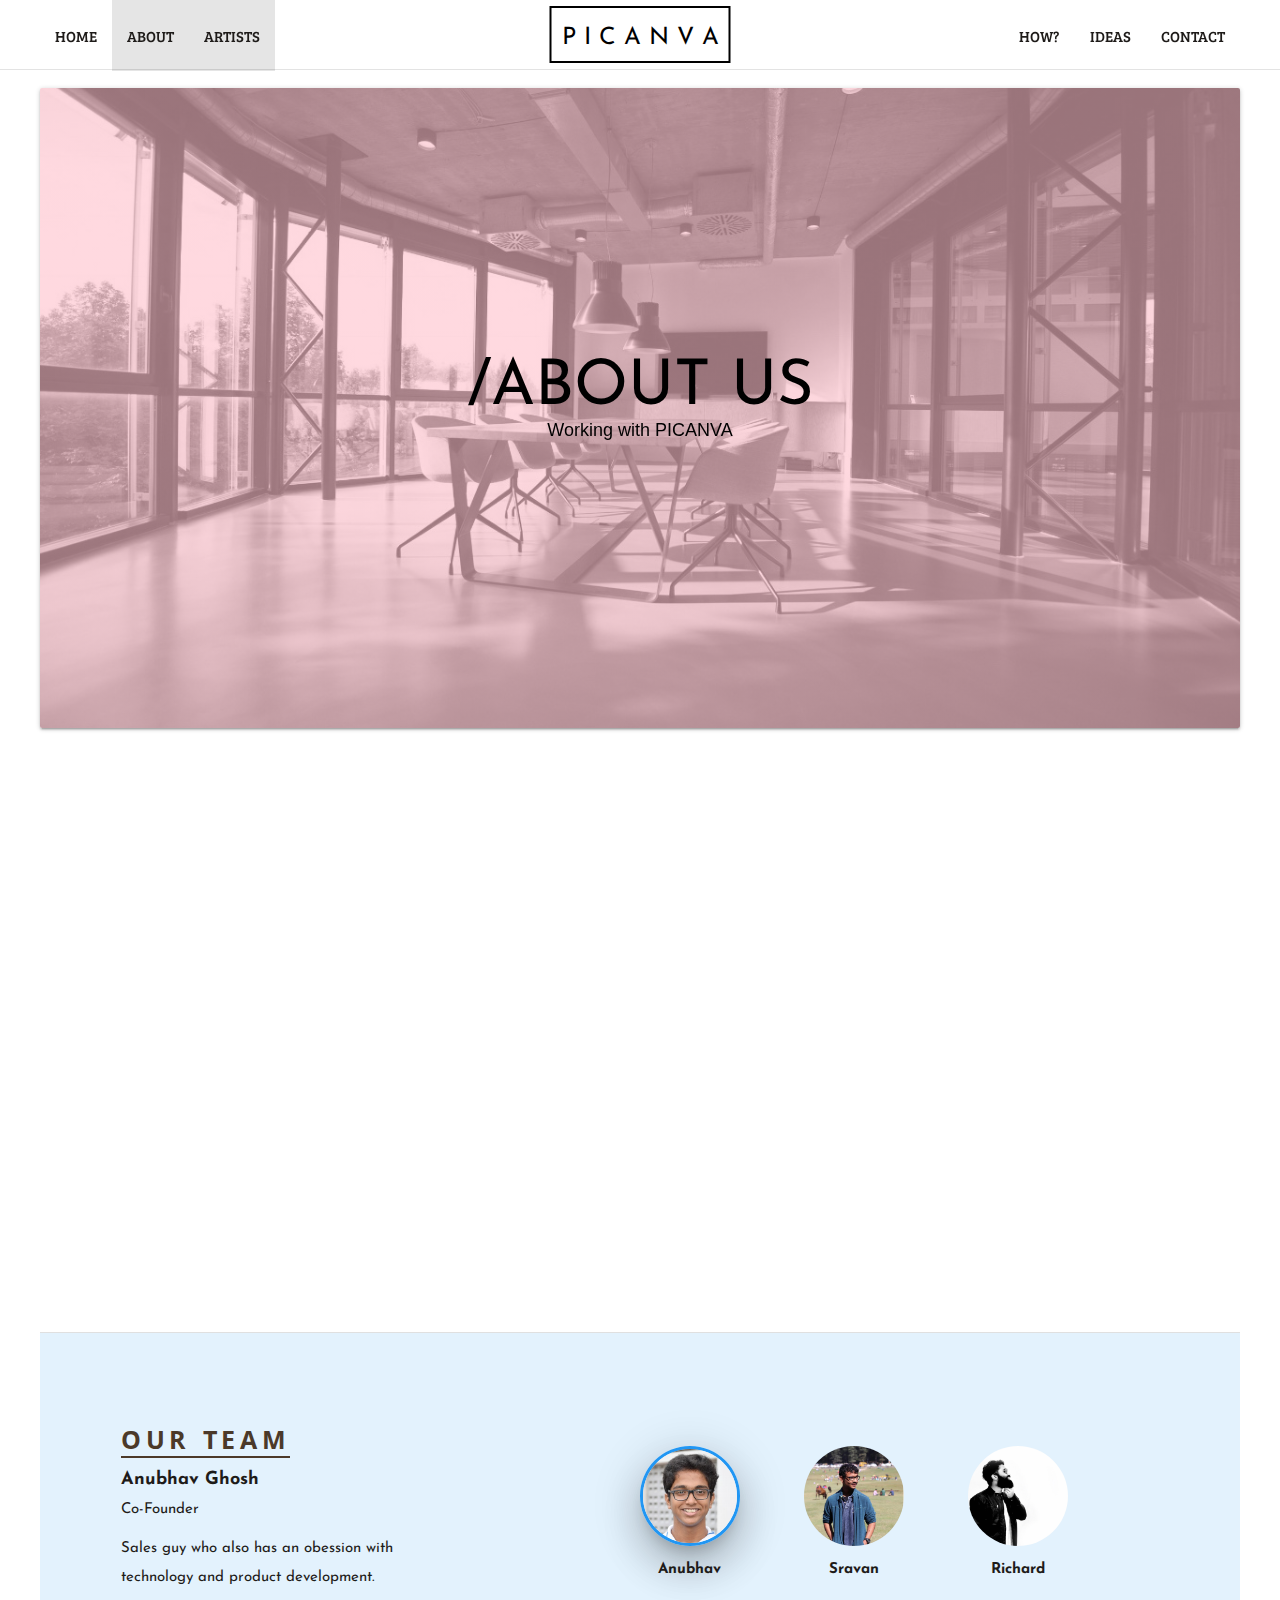
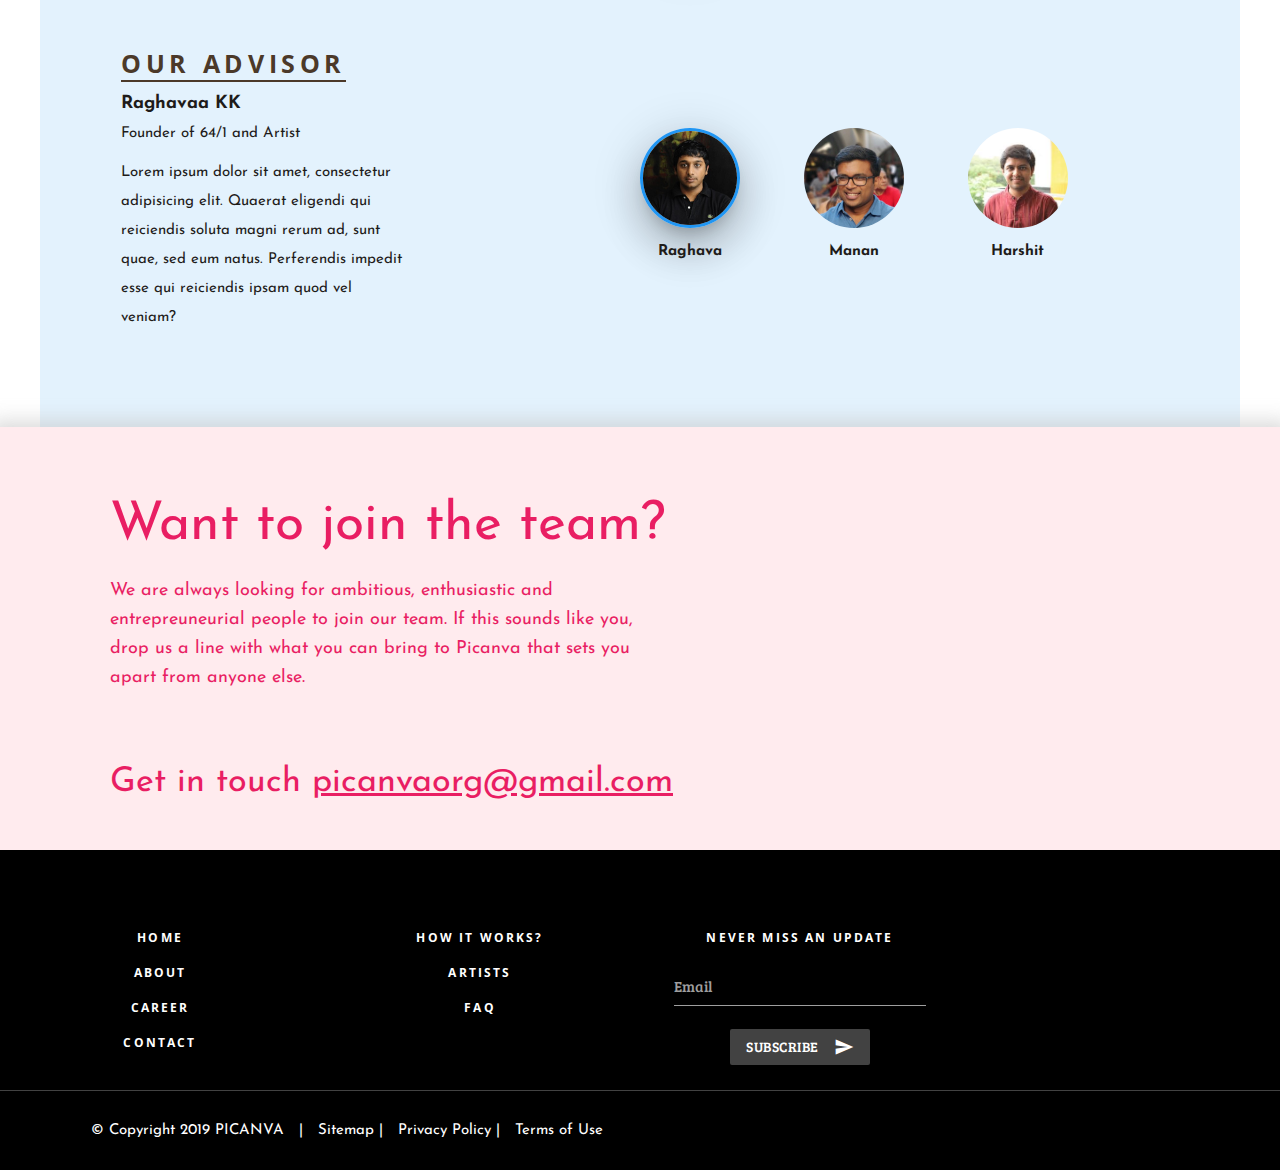
==== commit 99db5785: "Linking of the artist page" ====
--- a/pages/about.html
+++ b/pages/about.html
@@ -33,11 +33,12 @@
                         class="material-icons black-text">menu</i></a>
                 <ul class="hide-on-med-and-down">
                     <li><a class="hvr-underline-from-left" href="../index.html">HOME</a></li>
-                    <li class="active"><a class="hvr-underline-from-left" href="../pages/about.html">ABOUT</a></li>
+                    <li class="active"><a class="hvr-underline-from-left" href="./about.html">ABOUT</a></li>
+                    <li class="active"><a class="hvr-underline-from-left" href="./artists.html">ARTISTS</a></li>
                 </ul>
                 <ul class="hide-on-med-and-down right">
                     <li><a class="hvr-underline-from-left" href="./how.html">HOW?</a></li>
-                    <li><a class="hvr-underline-from-left" href="./pages/ideas.html">IDEAS</a></li>
+                    <li><a class="hvr-underline-from-left" href="./ideas.html">IDEAS</a></li>
                     <li><a class="hvr-underline-from-left" href="../index.html#contact">CONTACT</a></li>
                 </ul>
             </div>
@@ -56,6 +57,10 @@
             <div class="divider"></div>
         </li>
         <li><a href="../pages/about.html">About us</a></li>
+        <li>
+            <div class="divider"></div>
+        </li>
+        <li><a href="./artists.html">Artists</a></li>
         <li>
             <div class="divider"></div>
         </li>
@@ -444,7 +449,7 @@
                 <a href="./how.html">
                     <h6>How it works?</h6>
                 </a>
-                <a href="#">
+                <a href="./artists.html">
                     <h6>Artists</h6>
                 </a>
                 <a href="./faq.html">
--- a/main.css
+++ b/main.css
@@ -19,7 +19,7 @@
 }
 
 .lato {
- font-family: 'Lato', sans-serif;
+  font-family: 'Lato', sans-serif;
 }
 
 .bree {
@@ -126,7 +126,13 @@
   height: 57px;
   margin-top: 6px;
   line-height: 60px;
-  font-size: 2rem;
+  font-size: 150%;
+}
+
+@media only screen and (max-width: 320px) {
+  nav .brand-logo {
+    font-size: 130%;
+  }
 }
 
 nav .sidenav-trigger,
@@ -227,6 +233,7 @@
   background-size: cover;
   background-position: center center;
 }
+
 #slide-about {
   background-image: linear-gradient(rgba(255, 192, 203, 0.603), rgba(255, 192, 203, 0.603)), url(images/slides/img1.png);
   background-size: cover;
@@ -274,8 +281,8 @@
 }
 
 /* services */
-.features {
-  height: 32em;
+.features .card {
+  height: 30em !important;
 }
 
 .features h3 {
@@ -294,6 +301,10 @@
 
 .features .col.l3 {
   width: 20%;
+}
+
+.features .col.m6 {
+  width: 46%;
 }
 
 #f-one {
@@ -367,8 +378,13 @@
   }
 
   #blog img {
-    height: 250px;
-    width: 350px;
+    height: auto;
+    width: 250px;
+    padding: 0;
+  }
+
+  #blog .col {
+    padding: 10px;
   }
 
   #blog-text {
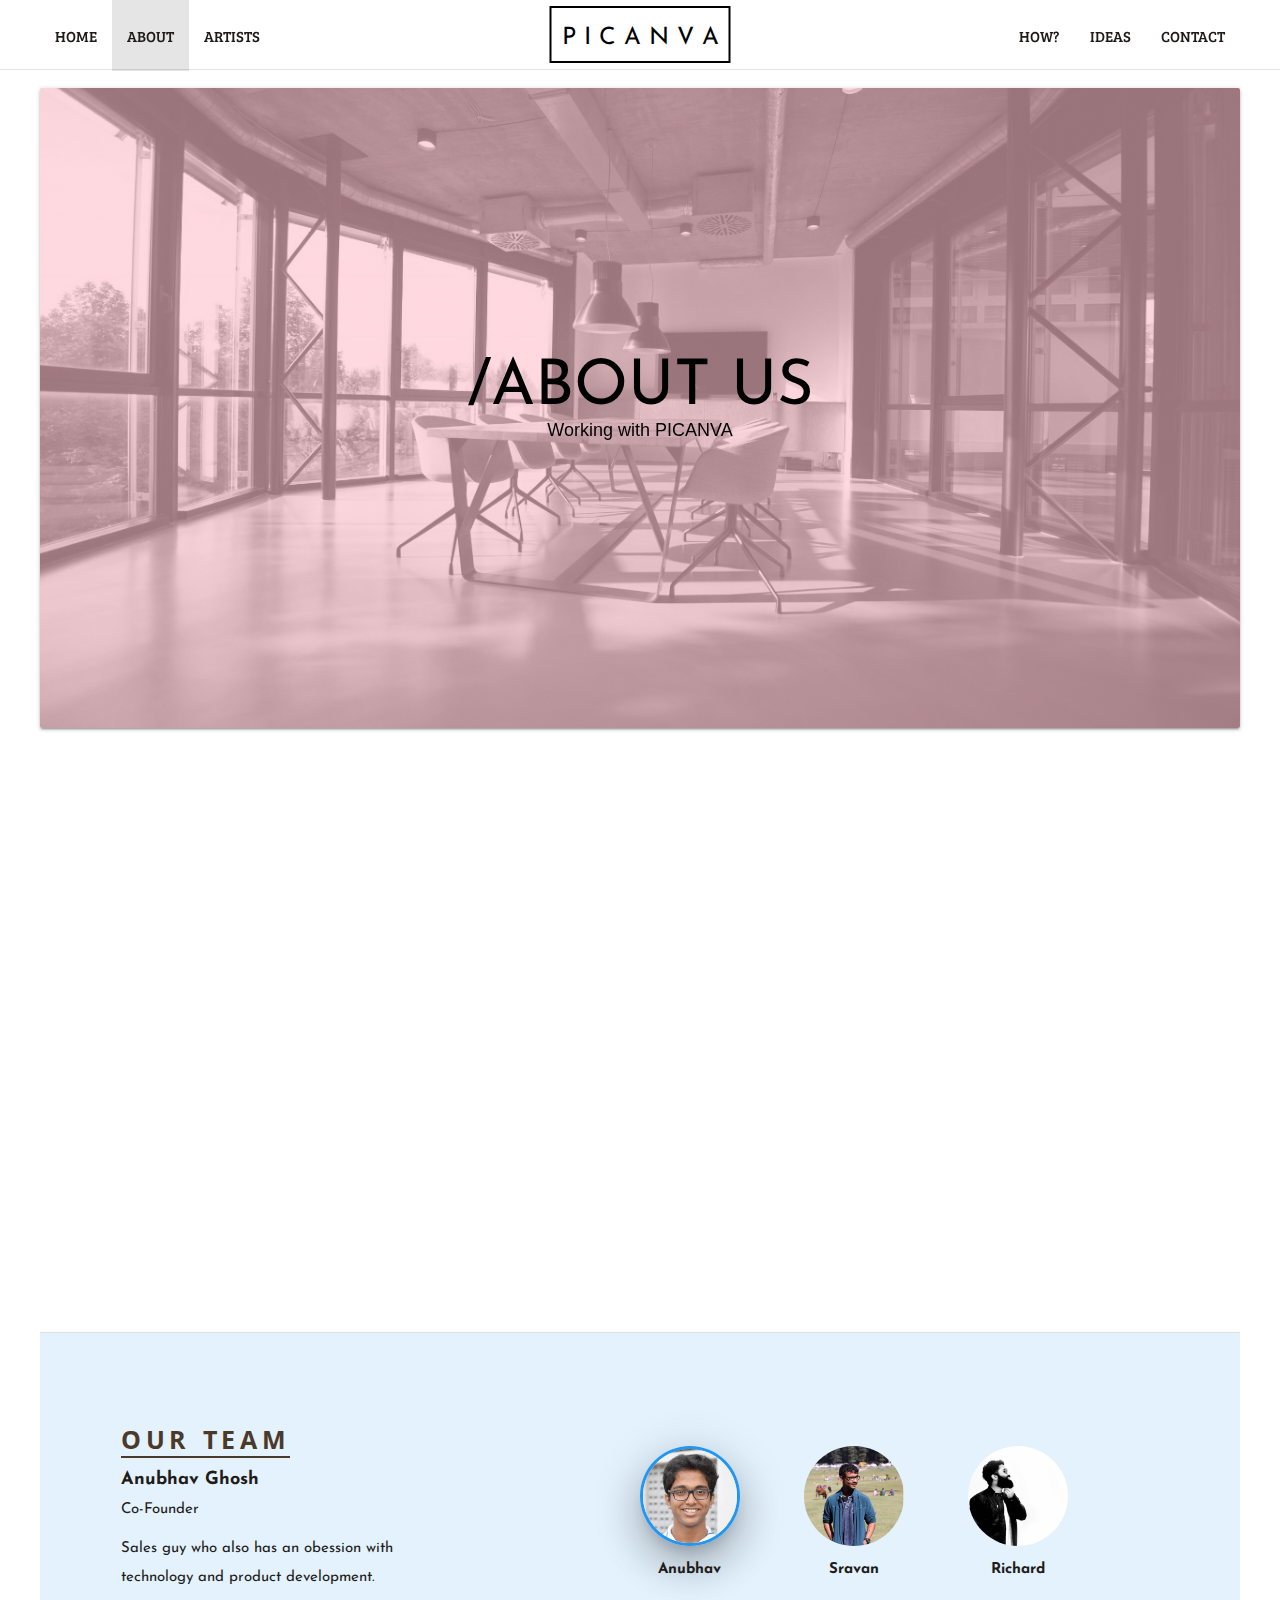
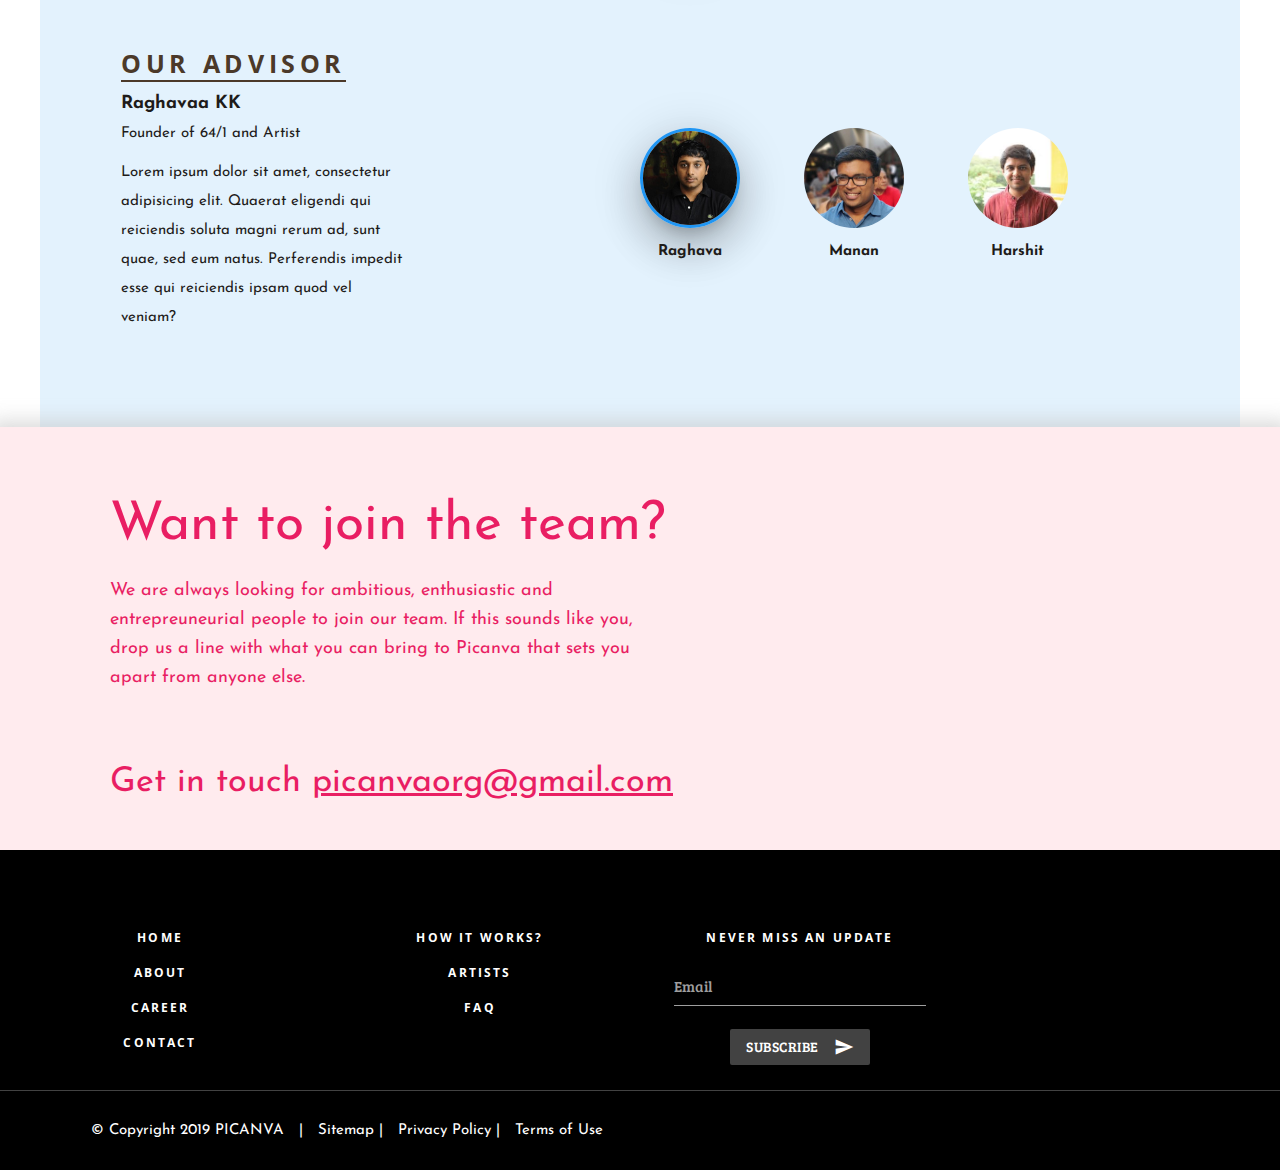
==== commit 48a37d6c: "artist update" ====
--- a/pages/about.html
+++ b/pages/about.html
@@ -34,7 +34,7 @@
                 <ul class="hide-on-med-and-down">
                     <li><a class="hvr-underline-from-left" href="../index.html">HOME</a></li>
                     <li class="active"><a class="hvr-underline-from-left" href="./about.html">ABOUT</a></li>
-                    <li class="active"><a class="hvr-underline-from-left" href="./artists.html">ARTISTS</a></li>
+                    <li><a class="hvr-underline-from-left" href="./artists.html">ARTISTS</a></li>
                 </ul>
                 <ul class="hide-on-med-and-down right">
                     <li><a class="hvr-underline-from-left" href="./how.html">HOW?</a></li>
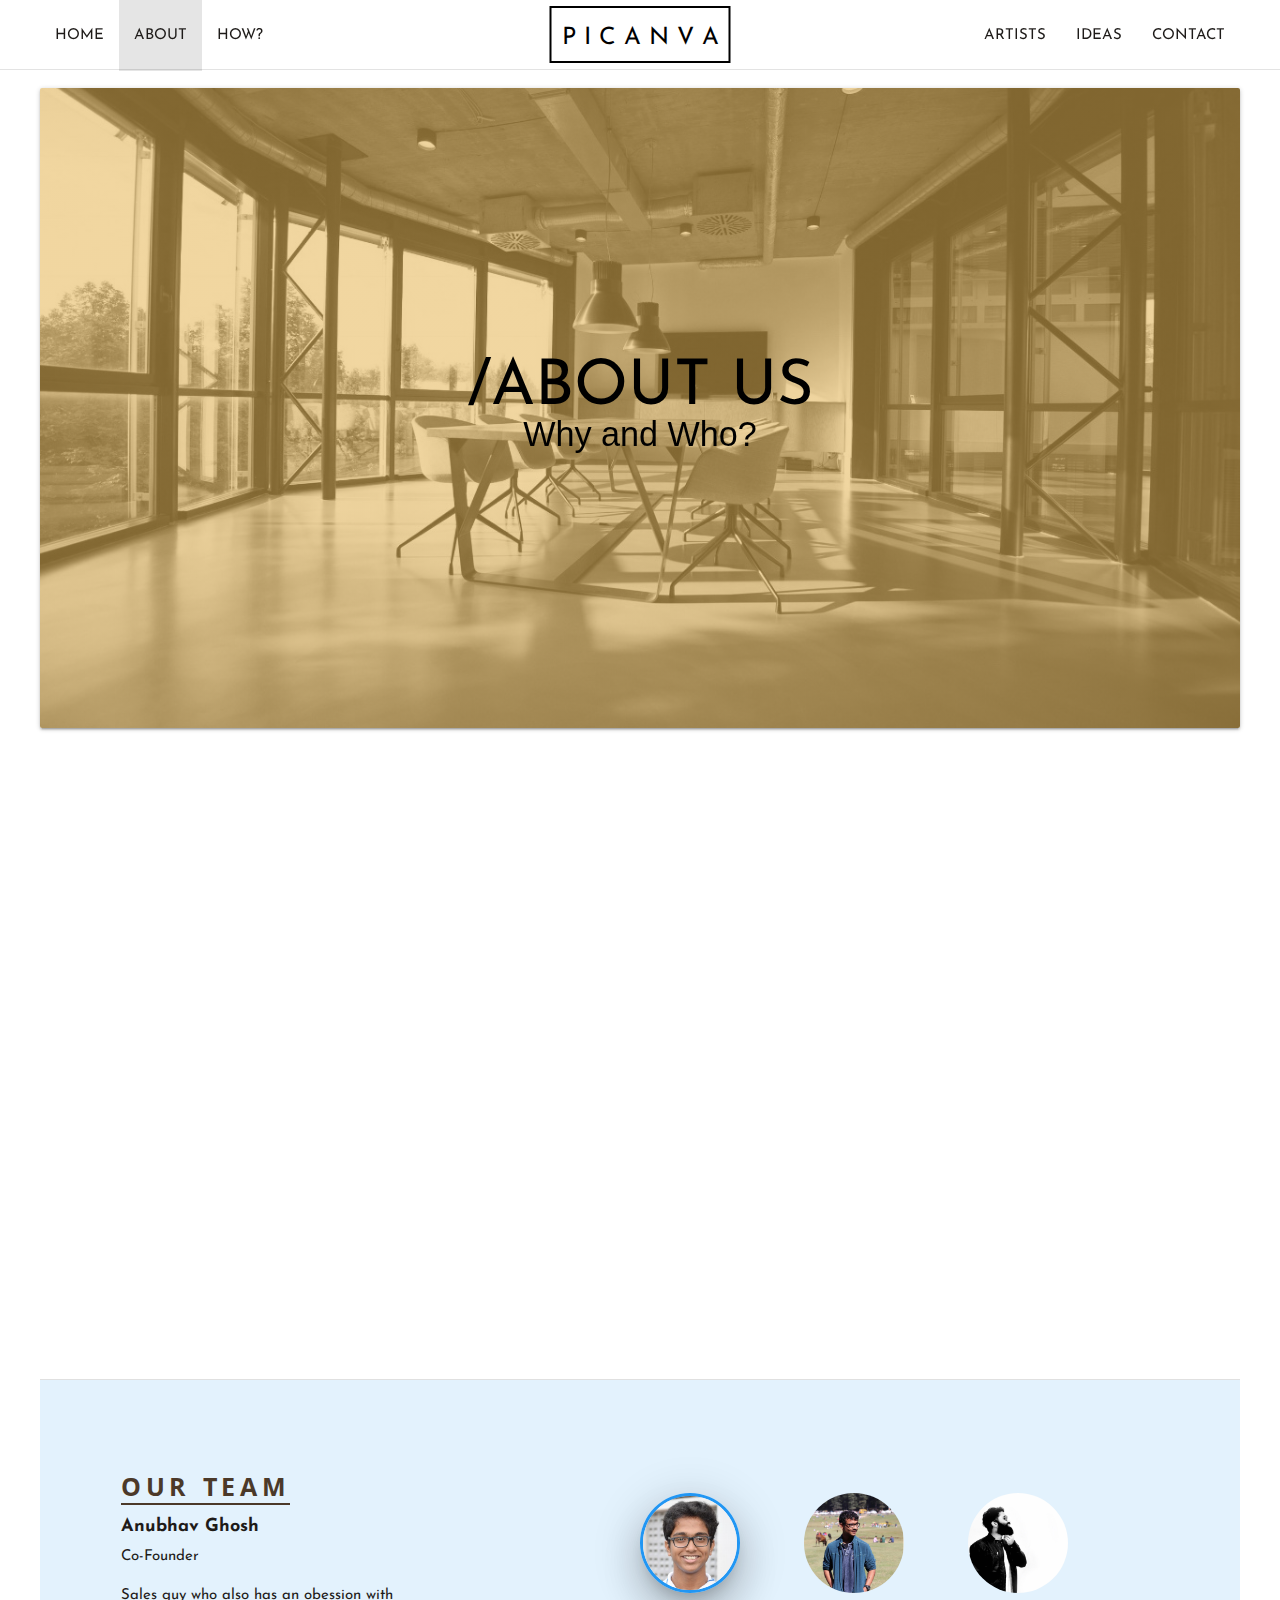
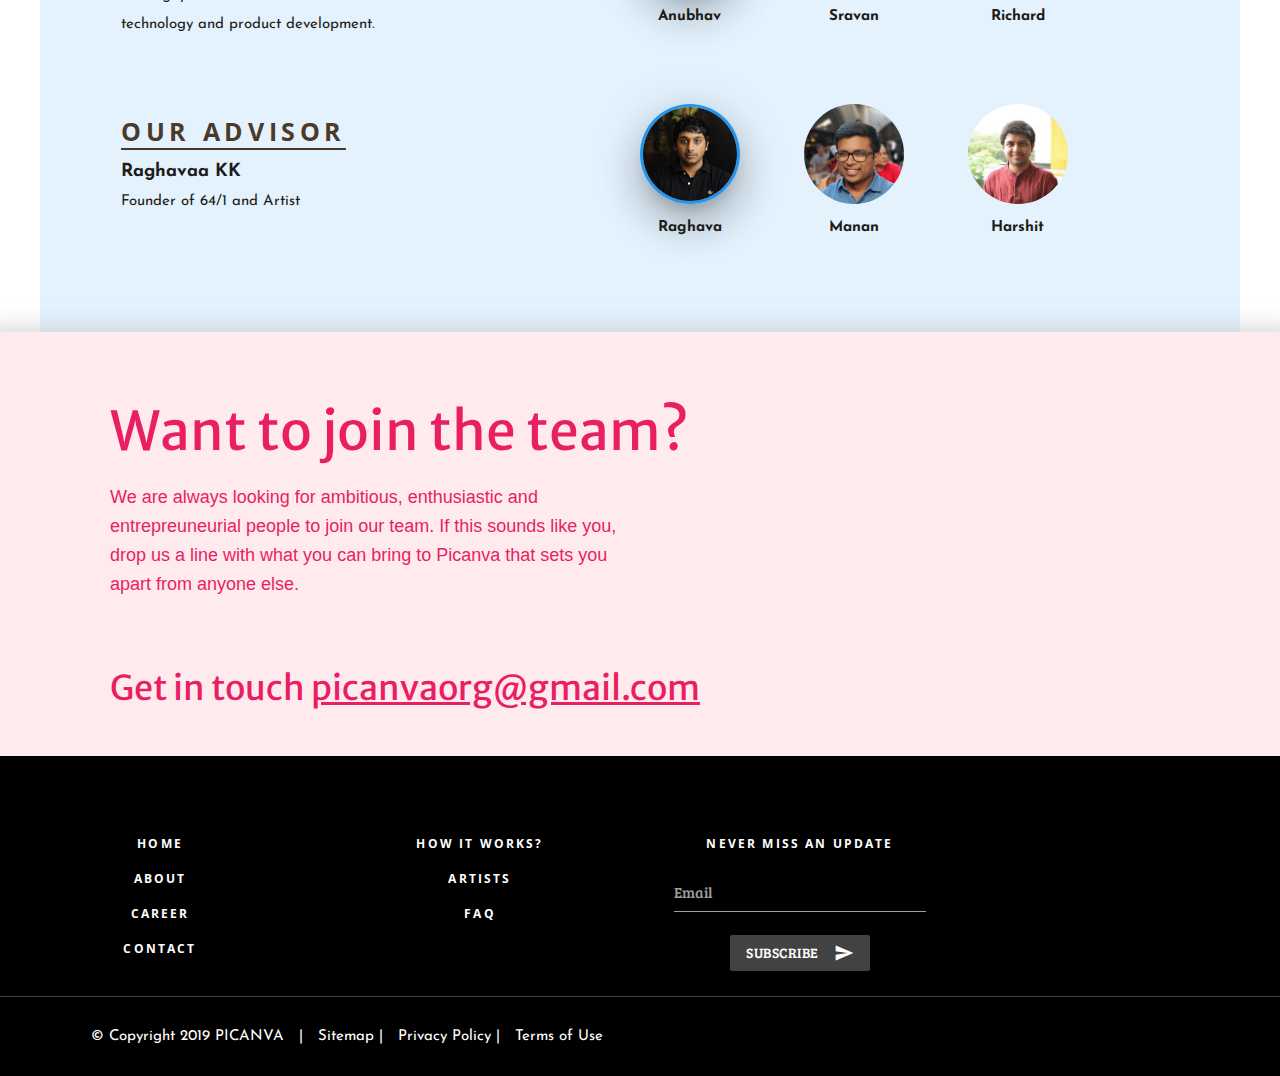
==== commit 73d719a5: "Changes" ====
--- a/pages/about.html
+++ b/pages/about.html
@@ -18,7 +18,7 @@
     <link rel="stylesheet" href="https://use.fontawesome.com/releases/v5.5.0/css/all.css"
         integrity="sha384-B4dIYHKNBt8Bc12p+WXckhzcICo0wtJAoU8YZTY5qE0Id1GSseTk6S+L3BlXeVIU" crossorigin="anonymous" />
     <link
-        href="https://fonts.googleapis.com/css?family=Josefin+Sans|Open+Sans|Bree+Serif|Roboto+Slab|Comfortaa|Abril+Fatface|bree"
+        href="https://fonts.googleapis.com/css?family=Josefin+Sans|Open+Sans|Bree+Serif|Roboto+Slab|Comfortaa|Abril+Fatface|bree|Merriweather+Sans"
         rel="stylesheet" />
     <link rel="stylesheet" href="../css/aos-master/dist/aos.css" />
 </head>
@@ -32,14 +32,14 @@
                 <a href="#" data-target="slide-out" class="sidenav-trigger"><i
                         class="material-icons black-text">menu</i></a>
                 <ul class="hide-on-med-and-down">
-                    <li><a class="hvr-underline-from-left" href="../index.html">HOME</a></li>
-                    <li class="active"><a class="hvr-underline-from-left" href="./about.html">ABOUT</a></li>
-                    <li><a class="hvr-underline-from-left" href="./artists.html">ARTISTS</a></li>
+                    <li><a class="hvr-underline-from-left jos-sans" href="../index.html">HOME</a></li>
+                    <li class="active"><a class="hvr-underline-from-left jos-sans" href="./about.html">ABOUT</a></li>
+                    <li><a class="hvr-underline-from-left jos-sans" href="./how.html">HOW?</a></li>
                 </ul>
                 <ul class="hide-on-med-and-down right">
-                    <li><a class="hvr-underline-from-left" href="./how.html">HOW?</a></li>
-                    <li><a class="hvr-underline-from-left" href="./ideas.html">IDEAS</a></li>
-                    <li><a class="hvr-underline-from-left" href="../index.html#contact">CONTACT</a></li>
+                        <li><a class="hvr-underline-from-left jos-sans" href="./artists.html">ARTISTS</a></li>
+                    <li><a class="hvr-underline-from-left jos-sans" href="./ideas.html">IDEAS</a></li>
+                    <li><a class="hvr-underline-from-left jos-sans" href="../index.html#contact">CONTACT</a></li>
                 </ul>
             </div>
         </nav>
@@ -131,7 +131,7 @@
                     <div class="card carousel carousel-slider center">
                         <div id="slide-about" class="carousel-item red white-text" href="#one!">
                             <h1 class="jos-sans" style="color:#000;">/ABOUT US</h1>
-                            <p><span class="jos-sans lato" style="color:#000;">Working with PICANVA</span></p>
+                            <p><h4 class="jos-sans lato" style="color:#000;">Why and Who?</h4></p>
                         </div>
                     </div>
                 </div>
@@ -167,10 +167,11 @@
             <div class="row valign-wrapper hide-on-med-and-down">
                 <div data-aos="fade-up" class="col l6">
                     <div style="margin:50px;">
-                        <h4 class="jos-sans">We create distinctive experience, using space as our canvas.</h4>
-                        <p class="bree">Lorem ipsum dolor sit amet, consectetur adipisicing elit. Perspiciatis quas
-                            consequuntur blanditiis aliquam autem, consequatur eos tempore porro, dicta animi dolorum
-                            ratione maxime ipsa ut odit nihil doloremque fugit deserunt?</p>
+                        <h4 class="merriweather" style="line-height: 7vh;">We help you get in touch with the right artists who can bring your ideas to life</h4>
+                        <p class="lato">We belive that artists and designers can change how you look at things. And finding the right 
+                            artists can give you and your business something special and unique. We would like to see the everyday things
+                            turn into something beautiful. 
+                        </p>
                     </div>
                 </div>
                 <div class="col l6 center">
@@ -181,8 +182,8 @@
             <div class="row hide-on-large-only">
                 <div data-aos="fade-up" class="col l6">
                     <div style="margin:20px;">
-                        <h4 class="jos-sans">We create distinctive experience, using space as our canvas.</h4>
-                        <p class="bree">Lorem ipsum dolor sit amet, consectetur adipisicing elit. Perspiciatis quas
+                            <h4 class="merriweather">We help you get in touch with the right artists who can bring your ideas to life</h4>
+                            <p class="lato">Lorem ipsum dolor sit amet, consectetur adipisicing elit. Perspiciatis quas
                             consequuntur blanditiis aliquam autem, consequatur eos tempore porro, dicta animi dolorum
                             ratione maxime ipsa ut odit nihil doloremque fugit deserunt?</p>
                     </div>
@@ -224,8 +225,8 @@
                         <!-- Richard -->
                         <div id="team-3" class="section d-none">
                             <p id="name">Richard Christopher</p>
-                            <p id="desg">Art Consultant</p>
-                            <p id="intro">Fundraiser, morale keeper and day to day organisation manager.</p>
+                            <p id="desg">Art Director</p>
+                            <p id="intro">Playing with brand identities and designs makes him tick</p>
                         </div>
                     </div>
                     <div class="col l8">
@@ -284,7 +285,7 @@
                         <div id="team-3" class="section d-none">
                             <p id="name">Richard</p>
                             <p id="desg">Art Consultant</p>
-                            <p id="intro">Fundraiser, morale keeper and day to day organisation manager.</p>
+                            <p id="intro">Playing with brand identities and designs makes him tick</p>
                         </div>
                     </div>
                 </div> <!-- Medium & down screens end -->
@@ -304,31 +305,29 @@
                         <div id="adv-1" class="section">
                             <p id="name">Raghavaa KK</p>
                             <p id="desg">Founder of 64/1 and Artist</p>
-                            <p id="intro">Lorem ipsum dolor sit amet, consectetur adipisicing elit. Quaerat eligendi
-                                qui
-                                reiciendis soluta magni rerum ad, sunt quae, sed eum natus. Perferendis impedit esse
-                                qui
-                                reiciendis ipsam quod vel veniam?</p>
+                            <!-- <p id="intro">Raghava KK, named by CNN as one of the 10 most remarkable people of 2010, is a multidisciplinary artist and storyteller whose work is shown in galleries and museums around the world. -->
+
+                                </p>
                         </div>
                         <!-- Sravan -->
                         <div id="adv-2" class="section d-none">
                             <p id="name">Manan Maheshwari</p>
                             <p id="desg">Serial Entrepreneur & Founder of Gifkeys</p>
-                            <p id="intro">Lorem ipsum dolor sit amet, consectetur adipisicing elit. Quaerat eligendi
+                            <!-- <p id="intro">Lorem ipsum dolor sit amet, consectetur adipisicing elit. Quaerat eligendi
                                 qui
                                 reiciendis soluta magni rerum ad, sunt quae, sed eum natus. Perferendis impedit esse
                                 qui
-                                reiciendis ipsam quod vel veniam?</p>
+                                reiciendis ipsam quod vel veniam?</p> -->
                         </div>
                         <!-- Harshit -->
                         <div id="adv-3" class="section d-none">
                             <p id="name">Harshit Agrawal</p>
                             <p id="desg">Cyborg Artist</p>
-                            <p id="intro">Lorem ipsum dolor sit amet, consectetur adipisicing elit. Quaerat eligendi
+                            <!-- <p id="intro">Lorem ipsum dolor sit amet, consectetur adipisicing elit. Quaerat eligendi
                                 qui
                                 reiciendis soluta magni rerum ad, sunt quae, sed eum natus. Perferendis impedit esse
                                 qui
-                                reiciendis ipsam quod vel veniam?</p>
+                                reiciendis ipsam quod vel veniam?</p> -->
                         </div>
                     </div>
                     <div class="col l8">
@@ -375,31 +374,30 @@
                         <div id="adv-1" class="section">
                             <p id="name">Raghava KK</p>
                             <p id="desg">Founder of 64/1 and Artist</p>
-                            <p id="intro">Lorem ipsum dolor sit amet, consectetur adipisicing elit. Quaerat eligendi
-                                qui
-                                reiciendis soluta magni rerum ad, sunt quae, sed eum natus. Perferendis impedit esse
-                                qui
-                                reiciendis ipsam quod vel veniam?</p>
+                            <!-- <p id="intro">LRaghava KK, named by CNN as one of the 10 most remarkable people of 2010, is a multidisciplinary artist and
+                                 storyteller whose work is shown in galleries and museums around the world.
+
+                                </p> -->
                         </div>
                         <!-- Sravan -->
                         <div id="adv-2" class="section d-none">
                             <p id="name">Manan Maheshwari</p>
                             <p id="desg">Serial Entrepreneur & Founder of Gifkeys</p>
-                            <p id="intro">Lorem ipsum dolor sit amet, consectetur adipisicing elit. Quaerat eligendi
+                            <!-- <p id="intro">Lorem ipsum dolor sit amet, consectetur adipisicing elit. Quaerat eligendi
                                 qui
                                 reiciendis soluta magni rerum ad, sunt quae, sed eum natus. Perferendis impedit esse
                                 qui
-                                reiciendis ipsam quod vel veniam?</p>
+                                reiciendis ipsam quod vel veniam?</p> -->
                         </div>
                         <!-- Harshit -->
                         <div id="adv-3" class="section d-none">
                             <p id="name">Harshit Agrawal</p>
                             <p id="desg">Cyborg Artist</p>
-                            <p id="intro">Lorem ipsum dolor sit amet, consectetur adipisicing elit. Quaerat eligendi
+                            <!-- <p id="intro">Lorem ipsum dolor sit amet, consectetur adipisicing elit. Quaerat eligendi
                                 qui
                                 reiciendis soluta magni rerum ad, sunt quae, sed eum natus. Perferendis impedit esse
                                 qui
-                                reiciendis ipsam quod vel veniam?</p>
+                                reiciendis ipsam quod vel veniam?</p> -->
                         </div>
                     </div>
                 </div> <!-- Medium & down screens end -->
@@ -411,14 +409,14 @@
 
         <!-- Five -->
         <div class="red lighten-5 pink-text" id="five">
-            <h2 class="jos-sans">Want to join the team?</h2>
-            <p class="jos-sans pink-text">We are always looking for ambitious, enthusiastic and
+            <h2 class="merriweather">Want to join the team?</h2>
+            <p class="lato pink-text">We are always looking for ambitious, enthusiastic and
                 entrepreuneurial people to join
                 our team. If this sounds like you, drop us a line with what you can bring to Picanva that sets you
                 apart
                 from anyone else.</p>
             <div class="section"></div>
-            <h4 class="jos-sans">Get in touch <span style="text-decoration:underline;"><a class="pink-text"
+            <h4 class="merriweather">Get in touch <span style="text-decoration:underline;"><a class="pink-text"
                         href="mailto:picanvaorg@gmail.com">picanvaorg@gmail.com</a></span>
             </h4>
         </div>
--- a/main.css
+++ b/main.css
@@ -20,6 +20,13 @@
 
 .lato {
   font-family: 'Lato', sans-serif;
+}
+.poppins{
+font-family: 'Poppins', sans-serif;
+}
+
+.merriweather{
+  font-family: 'Merriweather Sans', sans-serif;
 }
 
 .bree {
@@ -229,31 +236,31 @@
 }
 
 #slide-one {
-  background-image: linear-gradient(#1b27afb7, #1b27afb7), url(images/slides/img1.png);
+  background-image: linear-gradient(#ca7e8da2, #ca7e8da6), url(images/slides/img1.png);
   background-size: cover;
   background-position: center center;
 }
 
 #slide-about {
-  background-image: linear-gradient(rgba(255, 192, 203, 0.603), rgba(255, 192, 203, 0.603)), url(images/slides/img1.png);
+  background-image: linear-gradient(#e6b6558f, #e6b6558c), url(images/slides/img1.png);
   background-size: cover;
   background-position: center center;
 }
 
 #slide-two {
-  background-image: linear-gradient(rgba(227, 242, 253, 0.616), rgba(227, 242, 253, 0.596)), url(images/slides/img2.png);
+  background-image: linear-gradient(#9ff2f38a, #9ff2f37c), url(images/slides/img2.png);
   background-size: cover;
   background-position: center center;
 }
 
 #slide-three {
-  background-image: linear-gradient(#1b27afb7, #1b27afb7), url(images/slides/img3.png);
+  background-image: linear-gradient(#d2a3a9, #1b27afb7), url(images/slides/img3.png);
   background-size: cover;
   background-position: center center;
 }
 
 #slide-four {
-  background-image: linear-gradient(#1b27afb7, #1b27afb7), url(images/slides/img4.png);
+  background-image: linear-gradient(#e6b6558f, #e6b6558c), url(images/slides/img4.png);
   background-size: cover;
   background-position: center center;
 }
@@ -339,6 +346,24 @@
   height: 90%;
 }
 
+.artist .btn {
+  margin-top: 30px;
+}
+
+.artist .btn,
+.artist .btn-large {
+  background-color: white;
+  color: #000;
+  border: 1px solid;
+}
+
+.artist .btn:hover,
+.artist .btn-large:hover {
+  background-color: #000;
+  color: white;
+  transition: 0.5s;
+}
+
 /* Blog section */
 #blog .divider {
   margin: 2% 0;
@@ -363,6 +388,10 @@
 #blog-text {
   margin: 2% 4%;
   font-family: 'Josefin Sans';
+}
+
+#blog h6 {
+  margin-left: 10px;
 }
 
 .blog-title {
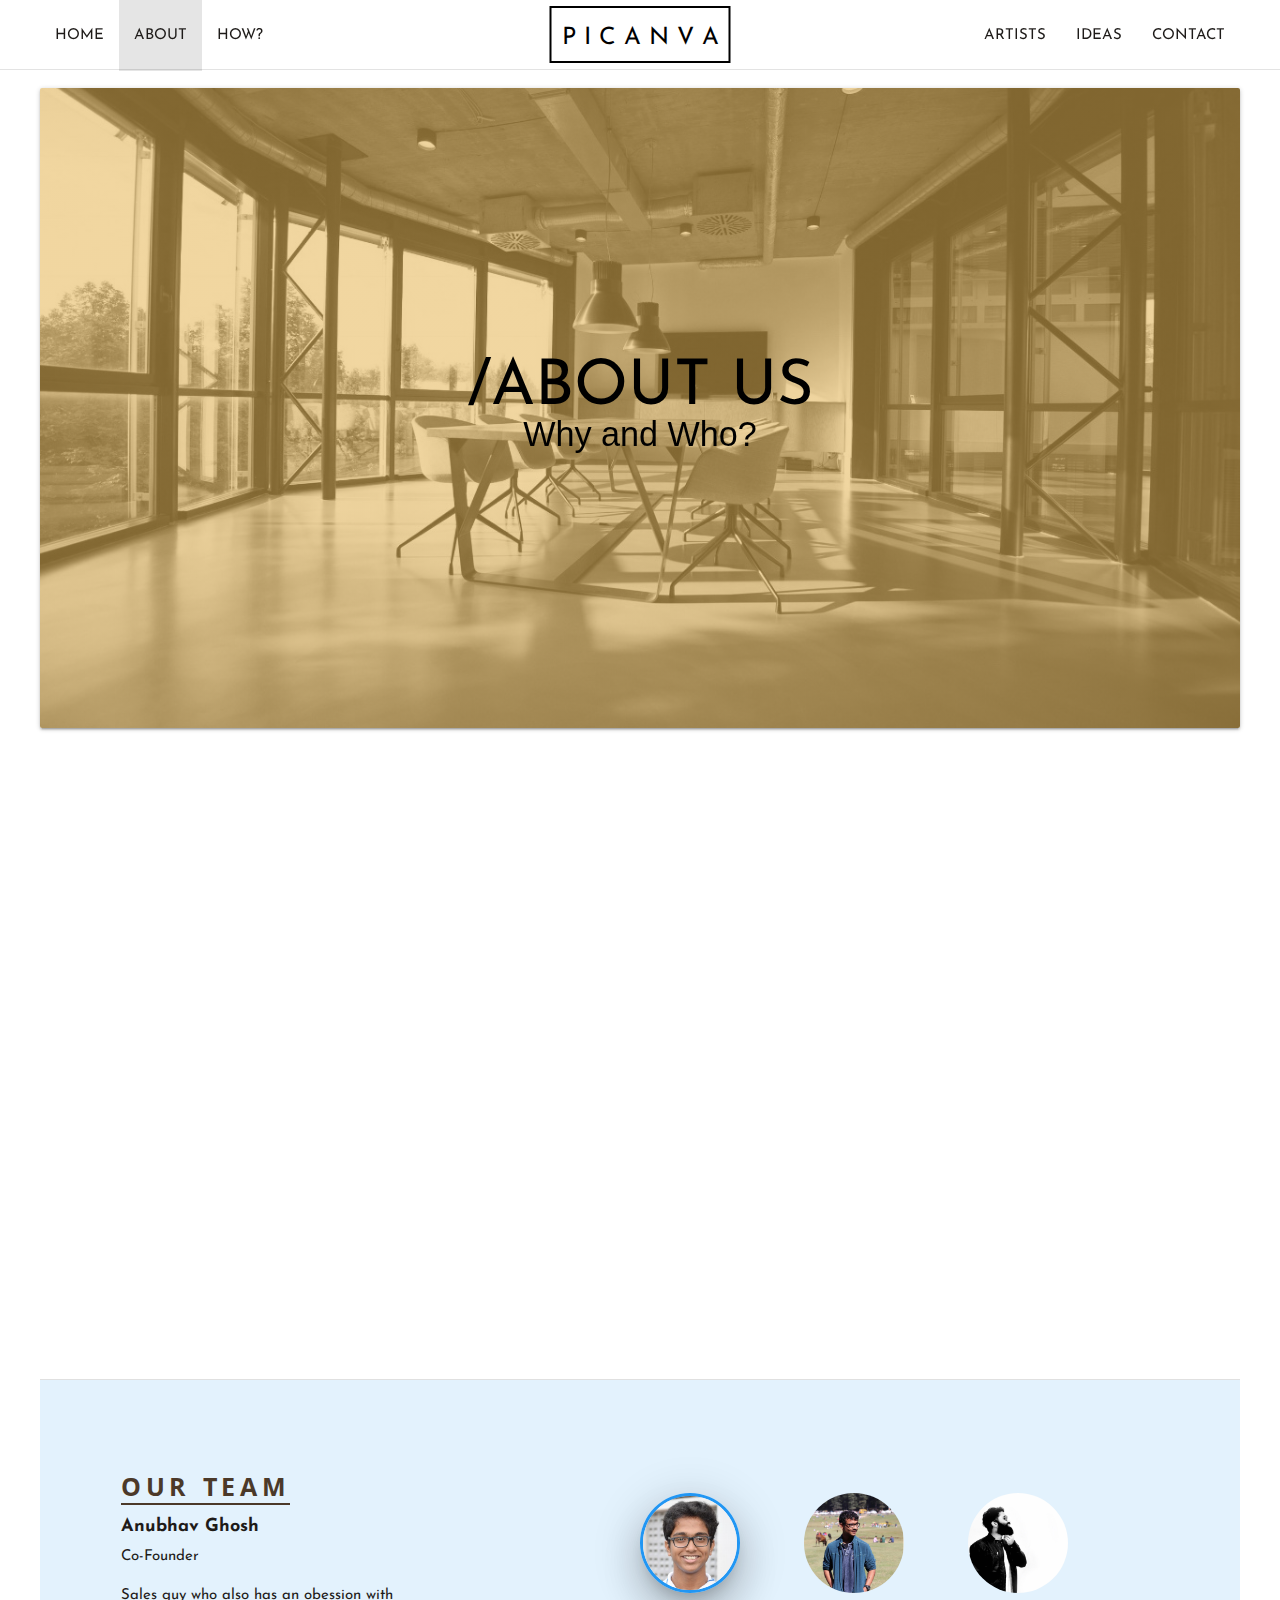
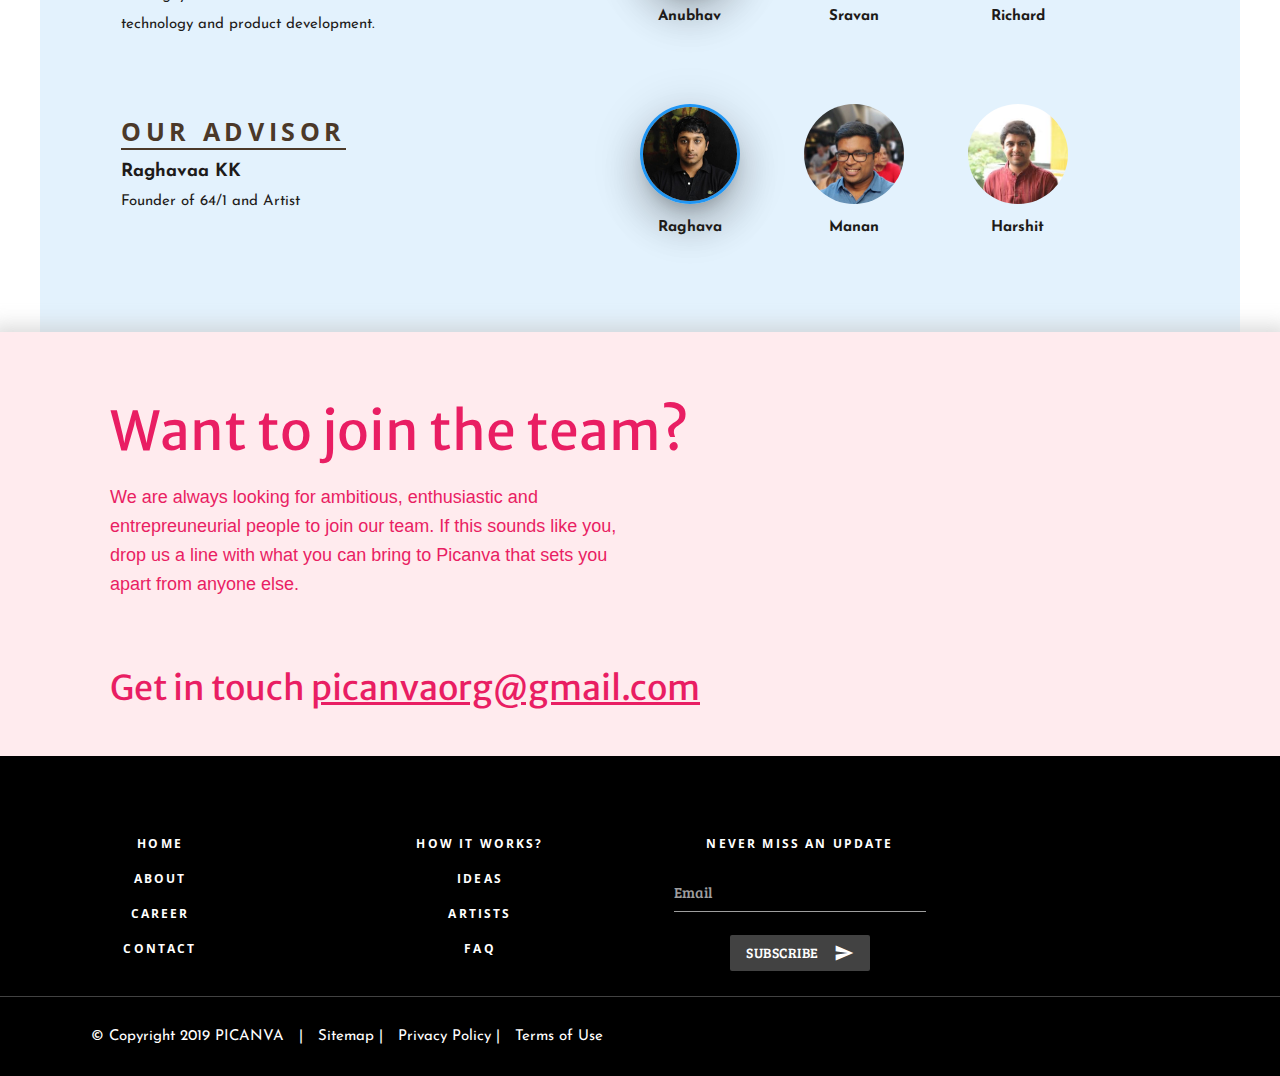
==== commit 191ddf9a: "footer links updates" ====
--- a/pages/about.html
+++ b/pages/about.html
@@ -37,7 +37,7 @@
                     <li><a class="hvr-underline-from-left jos-sans" href="./how.html">HOW?</a></li>
                 </ul>
                 <ul class="hide-on-med-and-down right">
-                        <li><a class="hvr-underline-from-left jos-sans" href="./artists.html">ARTISTS</a></li>
+                    <li><a class="hvr-underline-from-left jos-sans" href="./artists.html">ARTISTS</a></li>
                     <li><a class="hvr-underline-from-left jos-sans" href="./ideas.html">IDEAS</a></li>
                     <li><a class="hvr-underline-from-left jos-sans" href="../index.html#contact">CONTACT</a></li>
                 </ul>
@@ -131,7 +131,9 @@
                     <div class="card carousel carousel-slider center">
                         <div id="slide-about" class="carousel-item red white-text" href="#one!">
                             <h1 class="jos-sans" style="color:#000;">/ABOUT US</h1>
-                            <p><h4 class="jos-sans lato" style="color:#000;">Why and Who?</h4></p>
+                            <p>
+                                <h4 class="jos-sans lato" style="color:#000;">Why and Who?</h4>
+                            </p>
                         </div>
                     </div>
                 </div>
@@ -167,10 +169,13 @@
             <div class="row valign-wrapper hide-on-med-and-down">
                 <div data-aos="fade-up" class="col l6">
                     <div style="margin:50px;">
-                        <h4 class="merriweather" style="line-height: 7vh;">We help you get in touch with the right artists who can bring your ideas to life</h4>
-                        <p class="lato">We belive that artists and designers can change how you look at things. And finding the right 
-                            artists can give you and your business something special and unique. We would like to see the everyday things
-                            turn into something beautiful. 
+                        <h4 class="merriweather" style="line-height: 7vh;">We help you get in touch with the right
+                            artists who can bring your ideas to life</h4>
+                        <p class="lato">We belive that artists and designers can change how you look at things. And
+                            finding the right
+                            artists can give you and your business something special and unique. We would like to see
+                            the everyday things
+                            turn into something beautiful.
                         </p>
                     </div>
                 </div>
@@ -182,8 +187,9 @@
             <div class="row hide-on-large-only">
                 <div data-aos="fade-up" class="col l6">
                     <div style="margin:20px;">
-                            <h4 class="merriweather">We help you get in touch with the right artists who can bring your ideas to life</h4>
-                            <p class="lato">Lorem ipsum dolor sit amet, consectetur adipisicing elit. Perspiciatis quas
+                        <h4 class="merriweather">We help you get in touch with the right artists who can bring your
+                            ideas to life</h4>
+                        <p class="lato">Lorem ipsum dolor sit amet, consectetur adipisicing elit. Perspiciatis quas
                             consequuntur blanditiis aliquam autem, consequatur eos tempore porro, dicta animi dolorum
                             ratione maxime ipsa ut odit nihil doloremque fugit deserunt?</p>
                     </div>
@@ -307,7 +313,7 @@
                             <p id="desg">Founder of 64/1 and Artist</p>
                             <!-- <p id="intro">Raghava KK, named by CNN as one of the 10 most remarkable people of 2010, is a multidisciplinary artist and storyteller whose work is shown in galleries and museums around the world. -->
 
-                                </p>
+                            </p>
                         </div>
                         <!-- Sravan -->
                         <div id="adv-2" class="section d-none">
@@ -447,6 +453,9 @@
                 <a href="./how.html">
                     <h6>How it works?</h6>
                 </a>
+                <a href="./ideas.html">
+                    <h6>Ideas</h6>
+                </a>
                 <a href="./artists.html">
                     <h6>Artists</h6>
                 </a>
--- a/main.css
+++ b/main.css
@@ -21,11 +21,12 @@
 .lato {
   font-family: 'Lato', sans-serif;
 }
-.poppins{
-font-family: 'Poppins', sans-serif;
-}
-
-.merriweather{
+
+.poppins {
+  font-family: 'Poppins', sans-serif;
+}
+
+.merriweather {
   font-family: 'Merriweather Sans', sans-serif;
 }
 
@@ -365,58 +366,78 @@
 }
 
 /* Blog section */
-#blog .divider {
+#art .divider {
   margin: 2% 0;
 }
 
-.blog-info {
-  margin: 0;
-  color: #777;
+.art-info {
+  margin: 0;
+  color: #000;
   width: 100%;
-}
-
-#blog img {
-  height: 14em;
-  width: 19em;
-  padding: 2%;
-}
-
-#blog .col {
+  font-size: 24px;
+}
+
+#art-text .btn,
+#art-text .btn-large {
+  background-color: white;
+  color: #000;
+  width: 80px;
+  height: 30px;
+  border: 1px solid;
+}
+
+#art-text a {
+  font-size: 14px;
+  margin-right: 15px;
+  padding: 0px;
+  line-height: 33px;
+}
+
+#art-text .btn:hover,
+#art-text .btn-large:hover {
+  background-color: #000;
+  color: white;
+  transition: 0.5s;
+}
+
+#art img {
+  width: 16em;
+}
+
+#art .col {
   padding: 0 1.75rem;
 }
 
-#blog-text {
+#art-text {
   margin: 2% 4%;
-  font-family: 'Josefin Sans';
-}
-
-#blog h6 {
+  font-family: 'Bree Serif';
+  line-height: 20px;
+}
+
+#art h6 {
   margin-left: 10px;
 }
 
-.blog-title {
-  white-space: nowrap;
-  overflow: hidden;
-  text-overflow: ellipsis;
-  font-size: 20px;
+.art-title {
+  font-size: 24px;
 }
 
 @media only screen and (max-width: 768px) {
-  #blog {
+  #art {
     text-align: center;
   }
 
-  #blog img {
+  #art img {
     height: auto;
     width: 250px;
     padding: 0;
   }
 
-  #blog .col {
+  #art .col {
     padding: 10px;
   }
 
-  #blog-text {
+  #art-text {
     font-family: 'Josefin Sans';
   }
 
